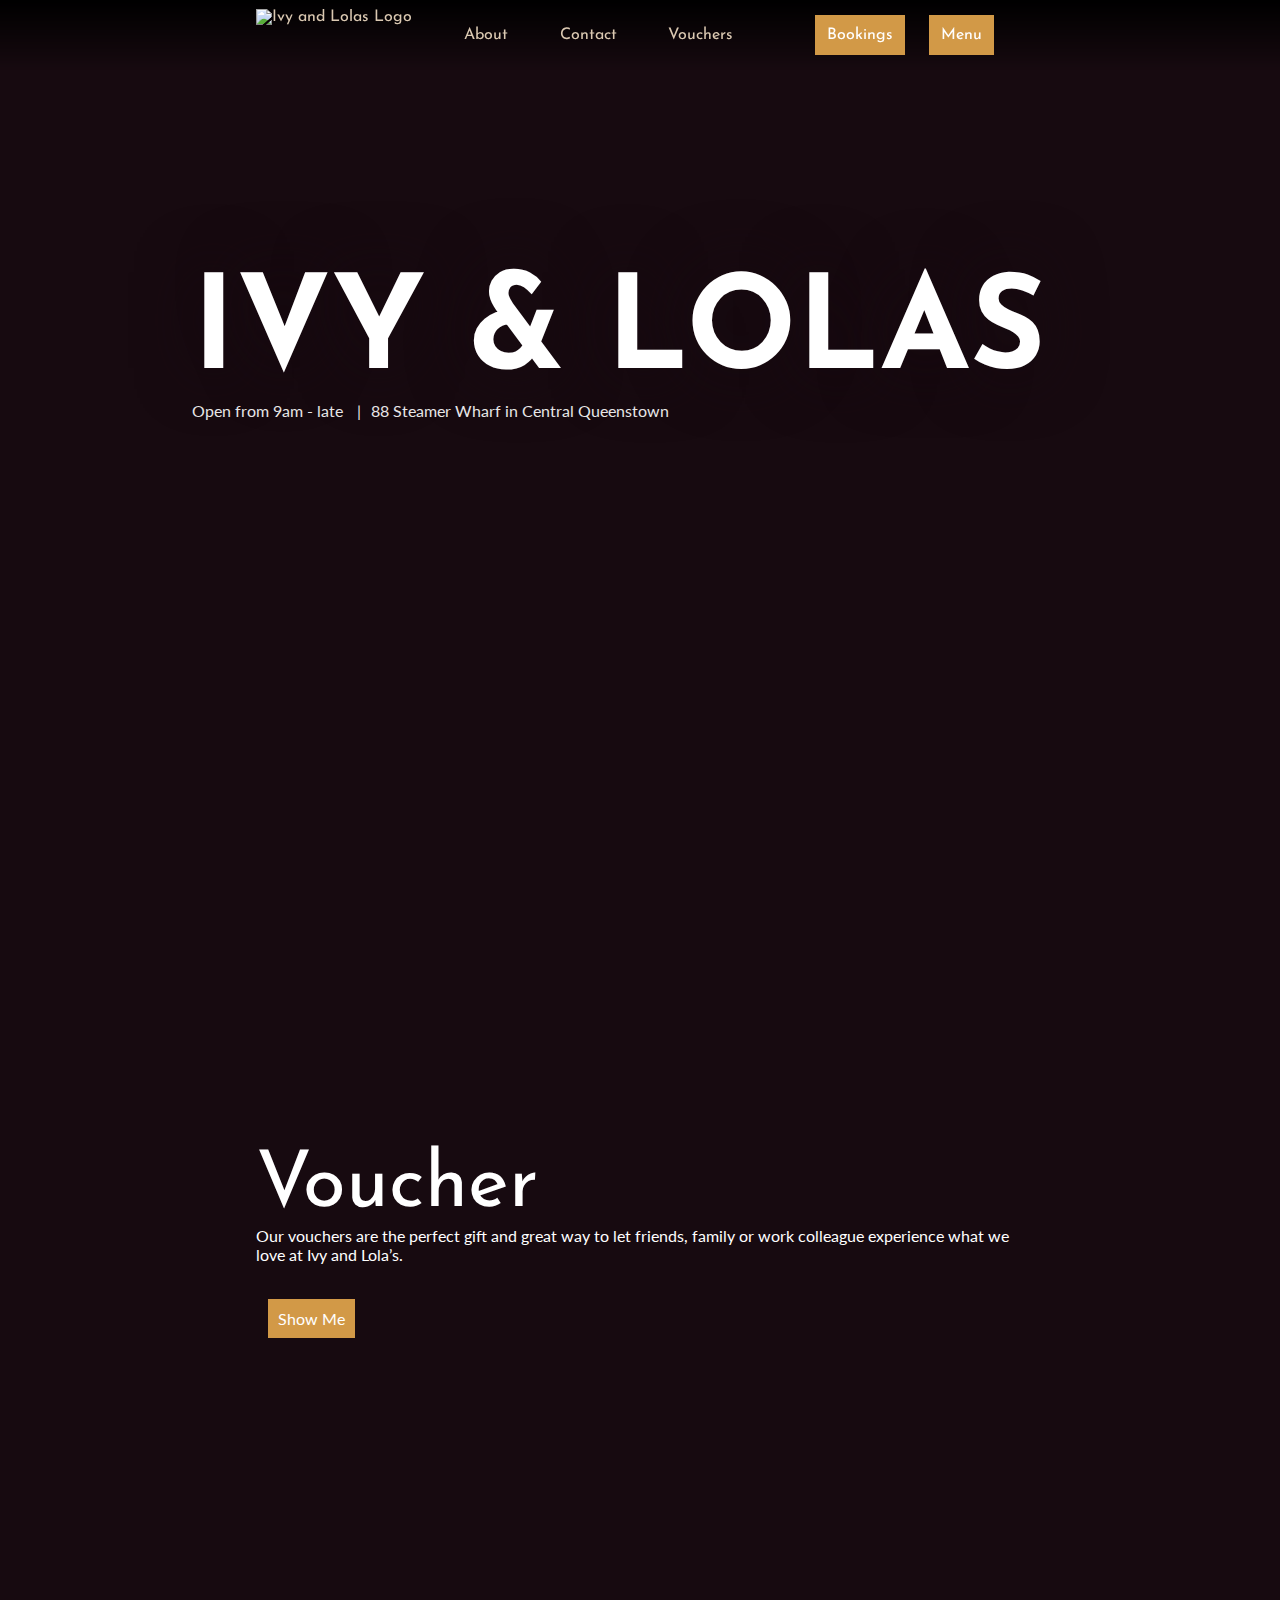
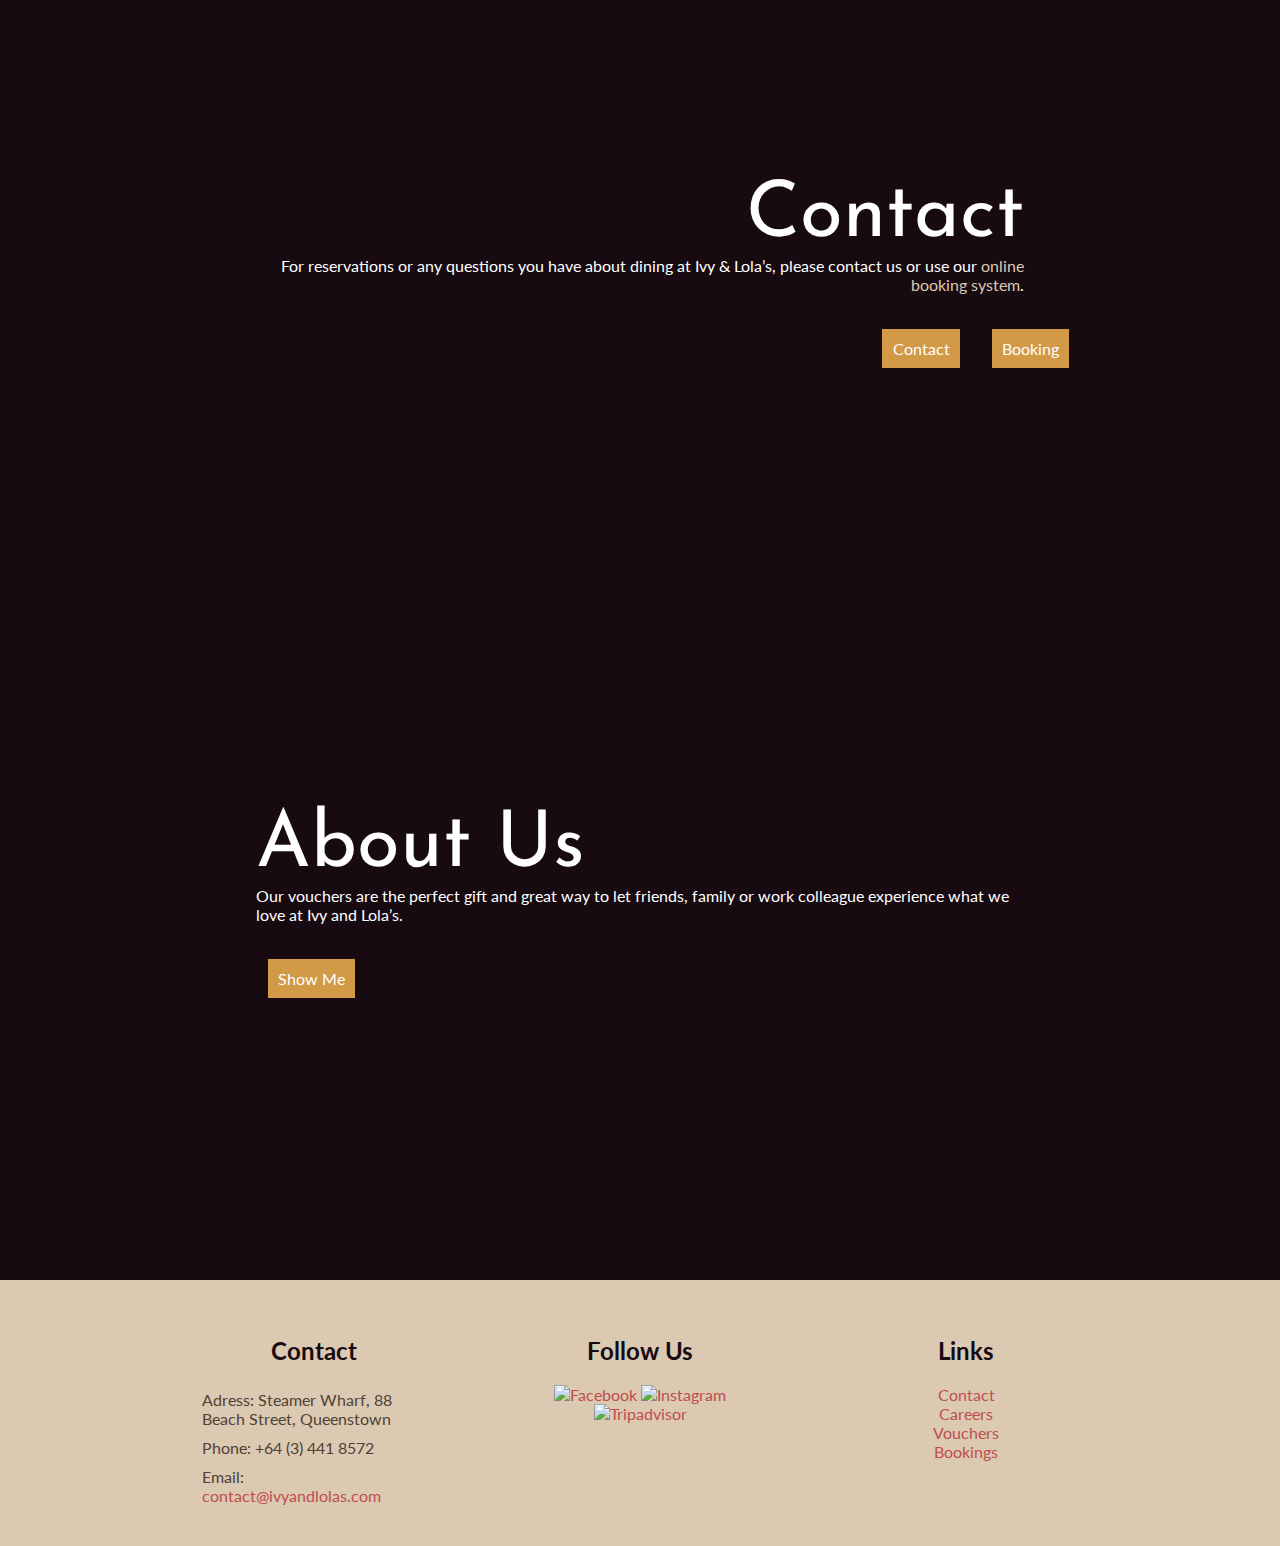
==== index.html @ 5cfbbdcf "Book now to Bookings" ====
<!DOCTYPE html>
<html lang="en-NZ">
<head>
  <meta charset="UTF-8">
  <meta name="viewport" content="width=device-width, initial-scale=1.0">
  <meta http-equiv="X-UA-Compatible" content="ie=edge">
  <link rel="stylesheet" href="style.css">
  <title>Ivy & Lola's Queenstown open from 9am - late serving brunch & dinner</title>
</head>
<body>
<div class="heroimg" id="heroimg1">
  <div id="nav">
    <nav>
      <div id="containernav">
        <div id="block1">
          <a href="index.html"> <img id="Logo" src="Images/Logo.png" alt="Ivy and Lolas Logo"> </a>
        </div>
        <div id="block2">
          <div class="midnavtxt"><a href="about.html">About</a></div>
          <div class="midnavtxt"><a href="contact.html">Contact</a></div>
          <div class="midnavtxt"><a href="Voucher.html">Vouchers</a></div>
        </div>
        <div id="block3">
          <div class="cta"><a href="Book.html">Bookings</a></div>
          <div class="cta"><a href="Menu.html">Menu</a></div>
        </div>
      </div>
    </nav>
  </div>






  <div class="herotxt">IVY & LOLAS</div>
    <div class="herosubtxt">Open from 9am - late <span id="longdivider"></span>|<span id="longdivider"></span>88 Steamer Wharf in Central Queenstown</div>
</div>
<div class="columns">
  <div id="columncont1" class="columnmain">
    <div class="subcolumn">
      <div class="cText">
        <div class="cHeader">Voucher</div>
        <div class="csubtxt">Our vouchers are the perfect gift and great way to let friends, family or work colleague experience what we love at Ivy and Lola’s.</div>
      </div>
      <div class="cta"><a href="voucher.html">Show Me</a></div>
    </div>
  </div>
  <div id="columncont2" class="columnmain">
    <div class="subcolumn">
      <div class="cText">
        <div class="cHeader">Contact</div>
        <div class="csubtxt">For reservations or any questions you have about dining at Ivy & Lola’s, please contact us or use our <a href="www.google.com">online booking system</a>.</div>
      </div>
      <div id="buttonincolumn2">
        <div class="cta"><a href="contact.html">Contact</a></div>
        <div class="cta"><a href="book.html">Booking</a></div>
      </div>
    </div>
  </div>
  <div id="columncont3" class="columnmain">
    <div class="subcolumn">
      <div class="cText">
        <div class="cHeader">About Us</div>
        <div class="csubtxt">Our vouchers are the perfect gift and great way to let friends, family or work colleague experience what we love at Ivy and Lola’s.</div>
      </div>
      <div class="cta"><a href="about.html">Show Me</a></div>
    </div>
  </div>
</div>






<footer>
  <div class="footertab" id="footertab1">
    <h2>
      Contact
    </h2>
    <div class="subfootertext">
      <div class="fcpadding">
        Adress: Steamer Wharf,
88 Beach Street, Queenstown
      </div>
      <div class="fcpadding">
        Phone: +64 (3) 441 8572
      </div>
      <div class="fcpadding">
        Email: <a href="mailto:contact@ivyandlolas.com"> contact@ivyandlolas.com</a>
      </div>
    </div>
  </div>
  <div class="footertab">
    <h2>
      Follow Us
    </h2>
    <div class="subfootertext">
<a href="https://www.facebook.com/IvyandLolas/"><img src="Images/Star-Facebook-Transparent.png" alt="Facebook" class="footerlogos"></img></a>
<a href="https://www.instagram.com/ivyandlolas/"><img src="Images/Star-Instagram-Transparent.png" alt="Instagram" class="footerlogos"></img></a>
<a href="https://www.tripAdvisor.co.uk/Restaurant_Review-g255122-d3347935-Reviews-Ivy_Lola_s_Kitchen_Bar-Queenstown_Otago_Region_South_Island.html"><img src="Images/Star-TripAdvisor-Transparent.png" alt="Tripadvisor" class="footerlogos"></img></a>
    </div>
  </div>
  <div class="footertab">
    <h2>
      Links
    </h2>
    <div class="subfootertext">
      <a href="Contact.html">Contact</a><br>
      <a href="Careers.html">Careers</a><br>
      <a href="Voucher.html">Vouchers</a><br>
      <a href="Book.html">Bookings</a><br>
    </div>
  </div>
</footer>
</body>
</html>
---- style.css ----
@import url('https://fonts.googleapis.com/css2?family=Josefin+Sans:wght@400;700&family=Lato:wght@300&display=swap');
/*
font-family: 'Josefin Sans', sans-serif;
font-family: 'Lato', sans-serif;

BELOW IS THE INITIAL SETUP & COLOURS
*/
:root {
--Main: #D29947;
--MainL: #4F4137;
--MainLL: #dbc9b2;
--MainD: #C04D4D;
--White: #ffffff;
--Black: #170a10;
}
html {
  scroll-behavior: smooth;
}
body {
  font-family: 'Lato', sans-serif;
  margin: 0;
  padding: 0;
  display: inline-block;
  font-size: 16px;
  background-color: var(--Black);
  color: var(--White);
  overflow-x: hidden;
}
/*
--------------------------------------------------------------------
ABOVE IS THE INITIAL SETUP & COLOURS

BELOW IS THE NAVIGATION BAR CSS
--------------------------------------------------------------------
*/
nav {
  display: flex;
  font-family: 'Josefin Sans', sans-serif;
  width: 100vw;
  justify-content: center;
}
#nav {
  position: fixed;
  background: linear-gradient(180deg, rgba(0,0,0,1) 0%, rgba(255,255,255,0) 100%);
  z-index: 2;
}
a {
  text-decoration: none;
  color: var(--MainLL);
}
a:hover{
  color: var(--Main);
}
#sidemenu a {
  color: var(--MainD);
}
#sidemenu a:hover {
  color: var(--Main);
  text-decoration: underline;
}
#containernav {
  width: 60vw;
  display: flex;
  justify-content: space-between;
  flex-flow: nowrap;
  margin: 1vh;
}
#block1 {
  /* width: 8%; */
  /* justify-content: space-around; */
  /* align-items: center; */
}
#Logo {
  width: 80px;
  justify-content: space-around;
}
#block2 {
  /* width: 50%; */
  display: flex;
  /* justify-content: space-around; */
  align-items: center;
}
#longdivider {
  padding: 0 5px;
}
.midnavtxt {
  padding: 0 1vw;
  text-decoration: none;
}
.midnavtxt a {
  padding: 1vw;
}
#block3 {
  display: flex;
  /* justify-content: space-around; */
  align-items: center;
  padding: 18px;
}
.cta a{
  /* text-decoration: none; */
  background-color: var(--Main);
  color: var(--White);
  margin: 0 12px;
  padding: 12px;
  /* text-align: center; */
  /* align-self: center; */
}
.cta a:hover {
  color: var(--Black);
  background-color: var(--MainLL);
}
/*
--------------------------------------------------------------------
ABOVE IS THE NAVIGATION BAR CSS

BELOW IS HERO TEXT / HERO IMAGES
--------------------------------------------------------------------
*/
.heroimg {
  width: 100vw;
  height: 100vh;
}
.menuimg {
  position: relative;
}
#heroimg1 {
  background: linear-gradient(180deg, var(--Black) 5%, rgba(255,255,255,0) 100%), url("Images/HeroImg1.jpg");
  background-position: center;
  background-size: cover;
  /* opacity: 80%; */
}
#heroimg2 {
  background: linear-gradient(180deg, var(--Black) 5%, rgba(255,255,255,0) 100%), url("Images/HeroImg2.jpg");
  background-position: center;
  background-size: cover;
}
#heroimgAboutUs {
  background: linear-gradient(180deg, var(--Black) 5%, rgba(255,255,255,0) 100%), url("Images/HeroImg2.jpg");
  background-position: center;
  background-size: cover;
}
#heroimgBrunch {
  background: linear-gradient(180deg, rgba(0,0,0,0.8) 20%, rgba(255,255,255,0) 100%), url("Images/HeroImgBR.jpg") 50%;
  width: 100vw;
  background-attachment: fixed;
  background-position: center;
  background-size: cover;
}
#heroimgDinner {
  background: linear-gradient(180deg, rgba(0,0,0,0.8) 20%, rgba(255,255,255,0) 100%), url("Images/HeroImgDI.jpg") 50%;
  width: 100vw;
  background-attachment: fixed;
  background-position: center;
  background-size: cover;
}
#heroimgDesert {
  background: linear-gradient(180deg, rgba(0,0,0,0.8) 20%, rgba(255,255,255,0) 100%), url("Images/HeroImgDE.jpg") 50%;
  width: 100vw;
  background-attachment: fixed;
  background-position: center;
  background-size: cover;
}
#heroimgKids {
  background: linear-gradient(180deg, rgba(0,0,0,0.8) 20%, rgba(255,255,255,0) 100%), url("Images/HeroImgKI.jpg") 50%;
  width: 100vw;
  background-attachment: fixed;
  background-position: center;
  background-size: cover;
}
#heroimgWine {
  background: linear-gradient(180deg, rgba(0,0,0,0.8) 20%, rgba(255,255,255,0) 100%), url("Images/HeroImgWI.jpg") 50%;
  width: 100vw;
  background-attachment: fixed;
  background-position: center;
  background-size: cover;
}
#heroimgBeer {
  background: linear-gradient(180deg, rgba(0,0,0,0.8) 20%, rgba(255,255,255,0) 100%), url("Images/HeroImgBE.jpg") 50%;
  width: 100vw;
  background-attachment: fixed;
  background-position: center;
  background-size: cover;
}
#heroimgCocktails {
  background: linear-gradient(180deg, rgba(0,0,0,0.8) 20%, rgba(255,255,255,0) 100%), url("Images/HeroImgCT.jpeg") 50%;
  width: 100vw;
  background-attachment: fixed;
  background-position: center;
  background-size: cover;
}
#heroimgSoftDrinks {
  background: linear-gradient(180deg, rgba(0,0,0,0.8) 20%, rgba(255,255,255,0) 100%), url("Images/HeroImgSD.jpg") 50%;
  width: 100vw;
  background-attachment: fixed;
  background-position: center;
  background-size: cover;
}
#heroimg4 {
  background: linear-gradient(180deg, var(--Black) 5%, rgba(255,255,255,0) 100%), url("Images/HeroImg4.jpg");
  background-position: center;
  background-size: cover;
}
#heroimg5 {
  background: linear-gradient(180deg, var(--Black) 5%, rgba(255,255,255,0) 100%), url("Images/HeroImg5.jpg");
  background-position: center;
  background-size: cover;
}
#heroimg6 {
  background: linear-gradient(180deg, var(--Black) 5%, rgba(255,255,255,0) 100%), url("Images/HeroImg6.jpg");
  background-position: center;
  background-size: cover;
}
.herotxt {
  font-family: 'Josefin Sans', sans-serif;
  color: var(--White);
  text-shadow: 0 0 5vw var(--Black);
  font-weight: bold;
  padding: 30vh 0 0 15vw;
  font-size: 130px;
}
.menutxt {
  padding: 20vh 0 10vh 5vw;
  font-size: 92px;
  background-color: rgba(0,0,0,.6);
  /* color: var(--Black); */
  width: 100vw;
  text-align: center;
}

.herosubtxt {
  padding-left: 15vw;
  font-size: 16px;
  opacity: 90%;
  font-family: 'Lato', sans-serif;
}
/*
--------------------------------------------------------------------
ABOVE IS HERO TEXT / HEAD OF PAGE

BELOW IS MID SECTION / IMAGE TILES
--------------------------------------------------------------------
*/
#columncont1 {
  width: 100%;
  height: 60vh;
  display: flex;
  align-items: center;
  justify-content: center;
  background: linear-gradient(90deg, var(--Black) 25%, rgba(255,255,255,0) 100%), url("Images/tile1.jpg");
  background-position: center;
  background-size: cover;
}
#columncont2 {
  width: 100%;
  height: 60vh;
  display: flex;
  align-items: center;
  justify-content: center;
  background: linear-gradient(-90deg, var(--Black) 25%, rgba(255,255,255,0) 100%), url("Images/tile2.jpg");
  background-position: center;
  background-size: cover;
}
#buttonincolumn2 {
  display: flex;
  flex-direction: row;
  width: 12vw;
  justify-content: space-between;
  align-self: flex-end;
}
#columncont2 .subcolumn {
  justify-content: flex-end;
}
#columncont2 .cHeader {
  text-align: right;
}
#columncont3 {
  width: 100%;
  height: 60vh;
  display: flex;
  align-items: center;
  justify-content: center;
  background: linear-gradient(90deg, var(--Black) 25%, rgba(255,255,255,0) 100%), url("Images/tile3.jpg");
  background-position: center;
  background-size: cover;
}
.columns .cta a {
  align-items: flex-end;
  justify-content: flex-end;
  padding: 0.8vw;
  margin-right: 20px;
}
.columns .cta {
  margin: 5vh 0;
}
.subcolumn {
  width: 60vw;
  display: flex;
  flex-direction: column;
  justify-content: space-between;
}
.columnmain {
  margin: 10vh 0;
}
.ctext {
  display: flex;
  justify-content: center;
}
#columncont2 .csubtxt {
  justify-content: flex-end;
  text-align: right;
}
.cHeader {
  font-size: 78px;
  font-family: 'Josefin Sans', sans-serif;
}
.csubtxt {
  font-size: 16px;
}
/*
--------------------------------------------------------------------
ABOVE IS MID SECTION / IMAGE TILES

BELOW IS FOOTER SECTION
--------------------------------------------------------------------
*/
footer {
  width: 100vw;
  display: flex;
  justify-content: center;
  padding: 4vh 0;
  color: var(--MainL);
  background: var(--MainLL);
  position: absolute;
  flex-flow: wrap;
  z-index: 5;
}
footer a{
  color: var(--MainD);
}
footer h2 {
  color: var(--Black);
}
#imagecontfooter {
  text-align: center;
}
#imagecontfooter .subfootertext {
  display: flex;
  justify-content: center;
}
#imagecontfooter img{
  padding: .4vw;
}
.subfootertext #contactfooter {
  text-align: right;
}
.footertab {
  width: 224px;
  padding: 0 4vw;
  text-align: center;
}
.footerlogos{
  width: 50px;
  height: 50px;
}
.footerlogos:hover {
  filter: invert(20%);
}
.fcpadding {
  padding: 5px 0;
}
#footertab1 .subfootertext {
  display: flex;
  flex-direction: column;
  text-align: left;
}
#fcleft {

}
#fcright {

}
/*
--------------------------------------------------------------------
ABOVE IS FOOTER SECTION

BELOW IS MENU SIDE-BAR
--------------------------------------------------------------------
*/
.menutitlecenter {
  width: 70%;
  text-align: center;
}
.menutitlecenter h2 {
  font-size: 36px;
}
#sidemenu {
  position: absolute;
  top: 0%;
  height: 100vh;
  width: 8vw;
  background: #fff;
  color: #000;
  padding: 0 3vw;
  display: flex;
  flex-direction: column;
  justify-content: center;
}
.subitemmenu {
  padding: 1.3vh 0;
}
.sidemenuitem h2{
  padding-top: 5vh;
  font-size: 240%;
}
#txtboxcont {
  width: 90vw;
  transform: translateX(12vw);
  display: flex;
  justify-content: center;
}
#txtboxcont h5, #txtboxcont h2, #txtboxcont {
  color: var(--Black);
}

h5 {
  font-weight: 300;
}
.textbox {
  width: 60vw;
  padding: 5vw;
  background-color: var(--White);
  margin: 20vh 10%;
}
.MenuItem {
  display: flex;
  padding: 1% 0;
  border-bottom: 1px dashed var(--Black);
}
.hidebottom {
  padding-top: 5vh;
  border-bottom: 1px rgba(0,0,0,0);
}
.MenuItemleftRow {
  width: 70%;
  padding-right: 5%;
}
.menuitemprice {
  display: flex;
  align-items: center;
  padding-right: 5%;
  justify-content: space-between;
  width: 100px;
}
.menuitemprice div{
  width: 120px;
  text-align: center;
}
.menuitemdietary {
  width: 10%;
  font-size: 12px;
  display: flex;
  align-items: center;
  justify-content:flex-start;
}
.menuitemdietary img {
  height: 20px;
  width: 20px;
}
.menuitehead {
  font-size: 120%;
  font-weight: 600;
  padding: 5px 0;
}
.centercont {
    height: 30px;
    display: flex;
    justify-content: center;
    padding-bottom: 5px;
    width: 100%;
  }
.toppadding {
  padding: 5% 0;
}
.centercont h1 {
  font-family: 'Josefin Sans', sans-serif;
  font-size: 300%;
  margin: 2% 0;
}
.dietexplainitem {
  display: flex;
  justify-content: center;
  height: 20px;
  width: 20%;
}
.dietexplainitem img {
  padding-right: 3%;
  width: 20px;
  height: 20px;
}
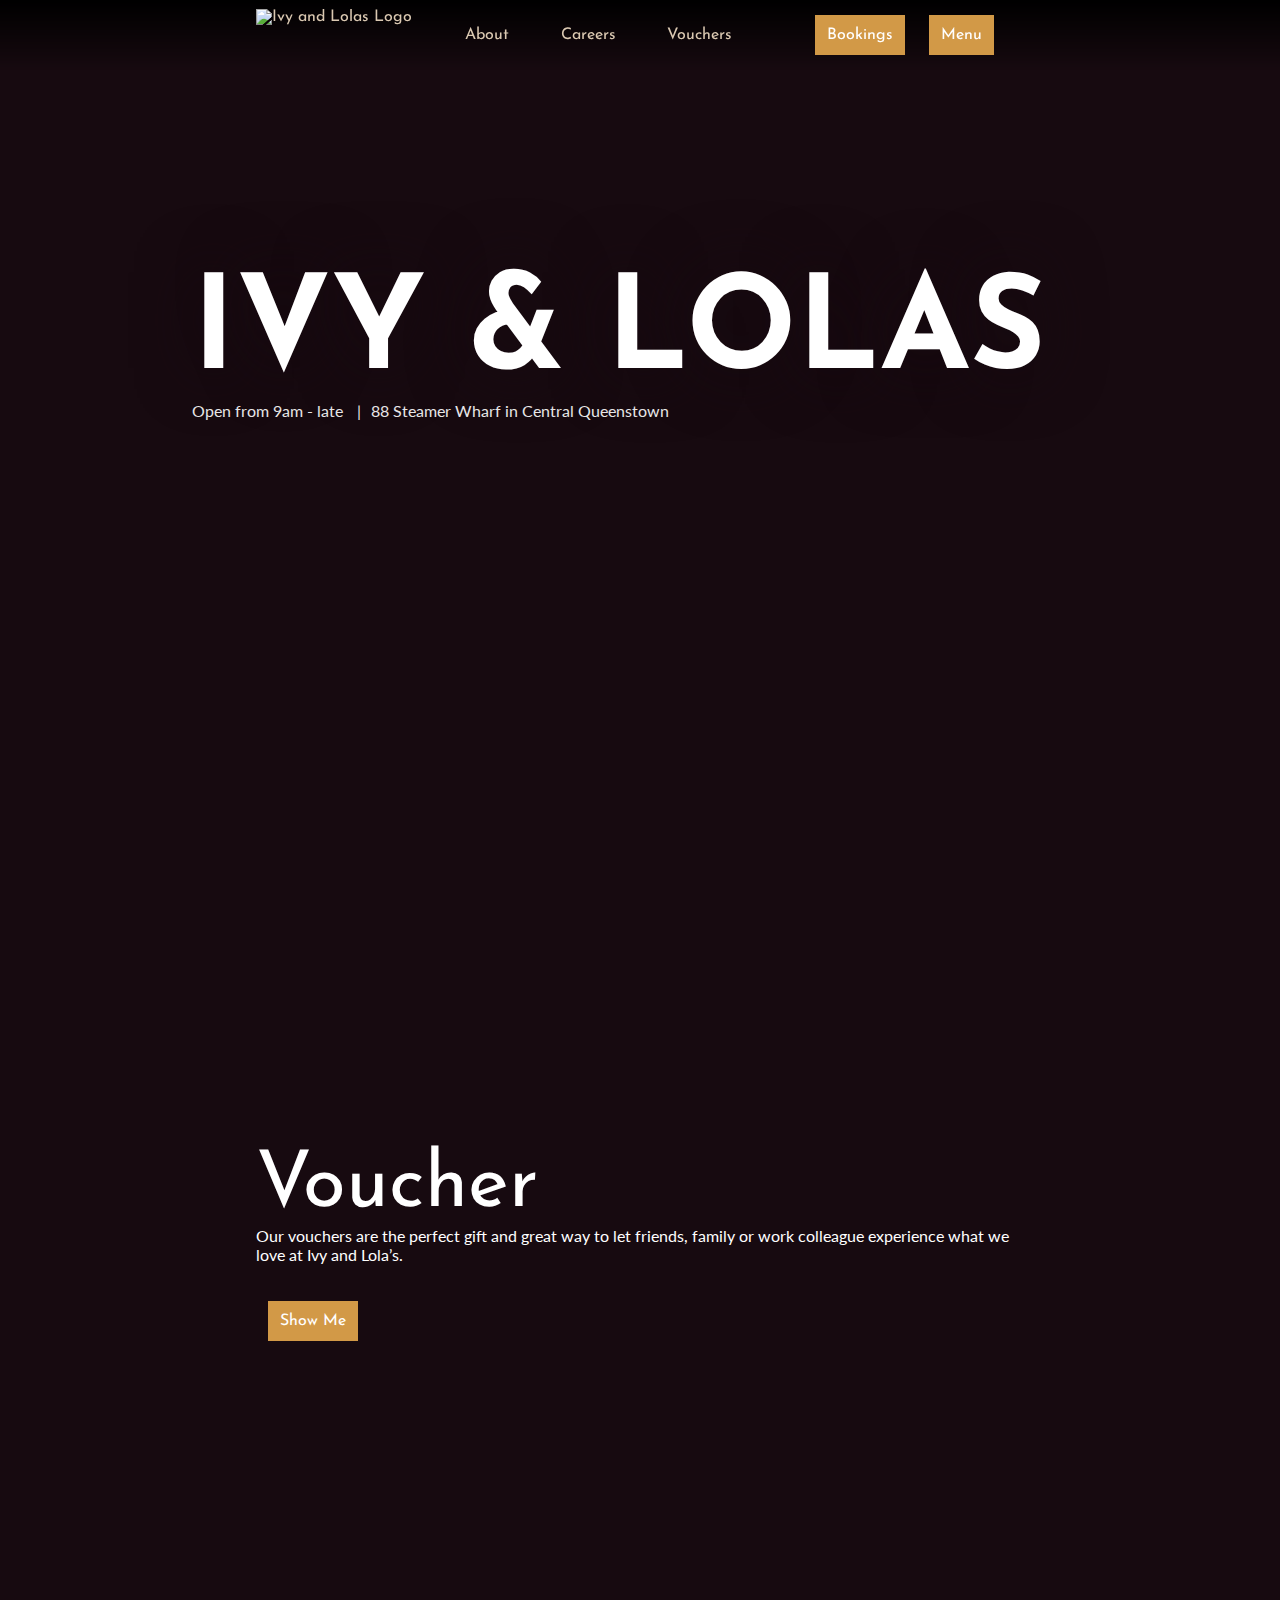
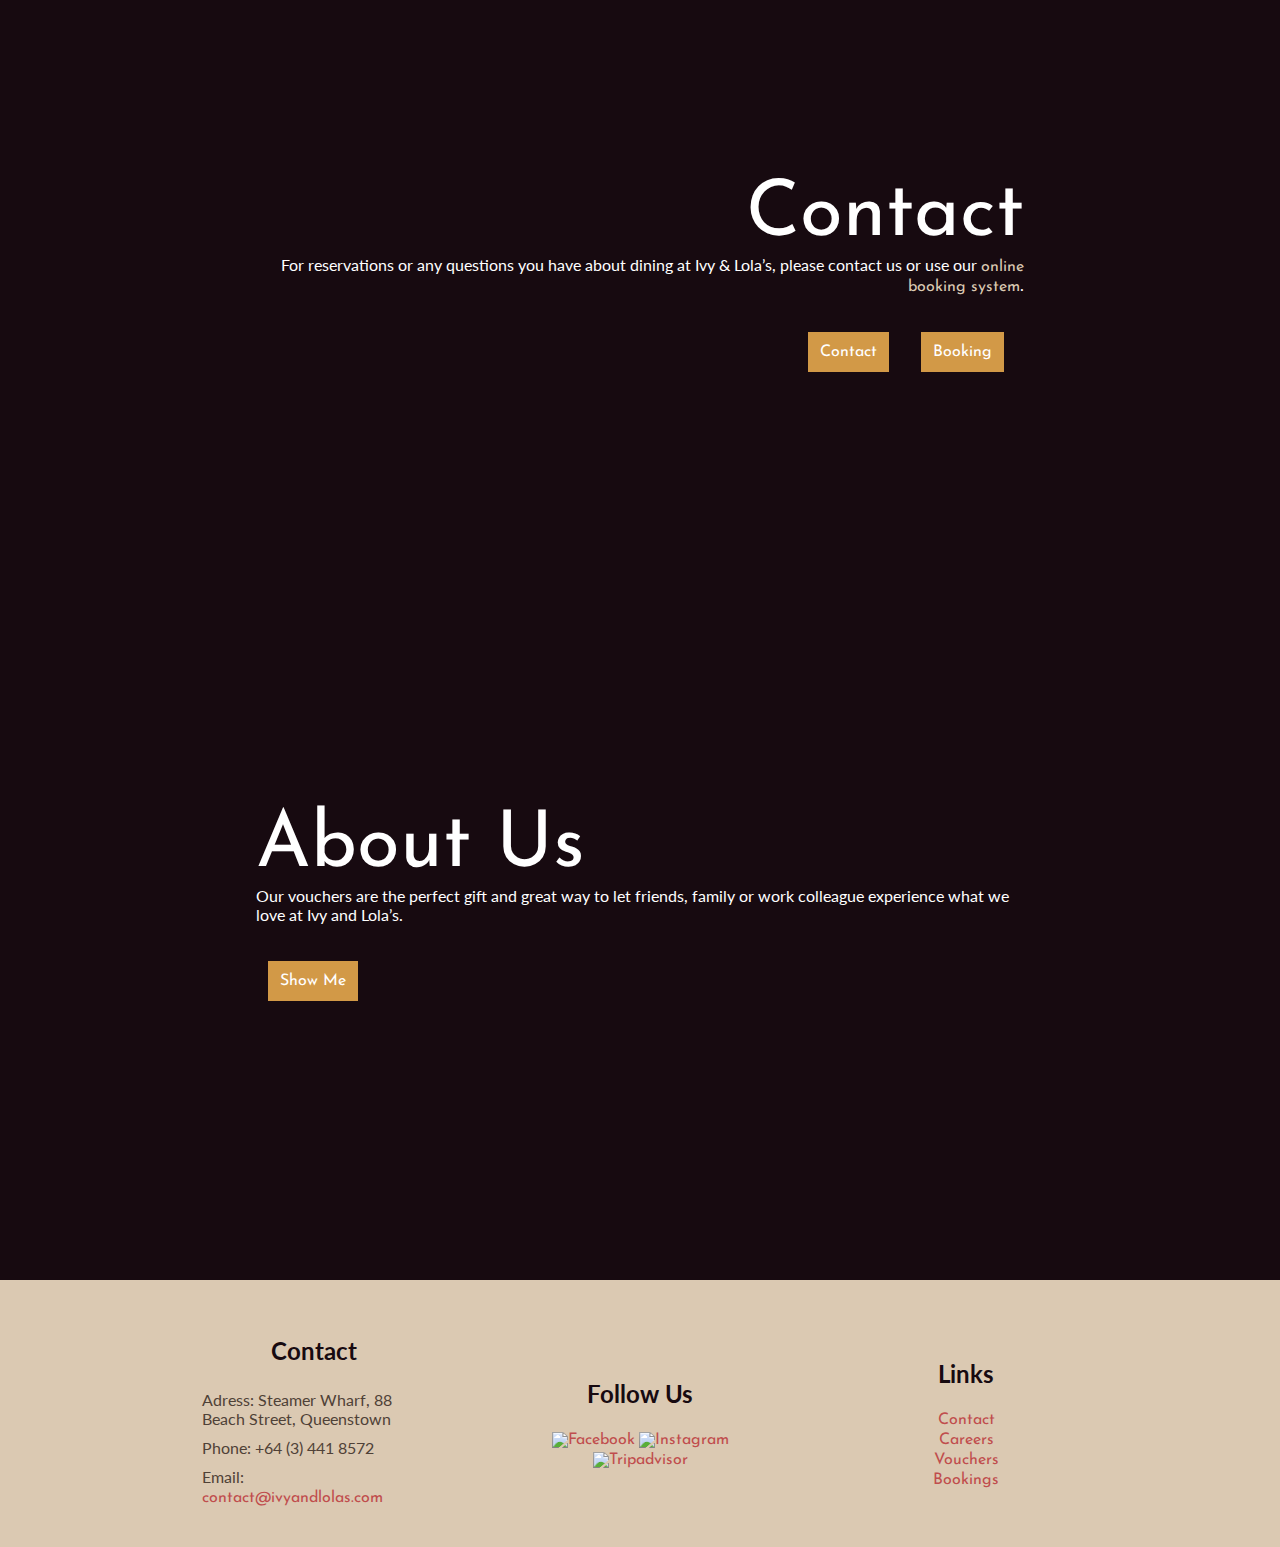
==== commit e35cbf28: "Careers not contact" ====
--- a/index.html
+++ b/index.html
@@ -8,6 +8,7 @@
   <title>Ivy & Lola's Queenstown open from 9am - late serving brunch & dinner</title>
 </head>
 <body>
+<div id="overlay1"></div>
 <div class="heroimg" id="heroimg1">
   <div id="nav">
     <nav>
@@ -17,7 +18,7 @@
         </div>
         <div id="block2">
           <div class="midnavtxt"><a href="about.html">About</a></div>
-          <div class="midnavtxt"><a href="contact.html">Contact</a></div>
+          <div class="midnavtxt"><a href="careers.html">Careers</a></div>
           <div class="midnavtxt"><a href="Voucher.html">Vouchers</a></div>
         </div>
         <div id="block3">
@@ -34,7 +35,7 @@
 
 
   <div class="herotxt">IVY & LOLAS</div>
-    <div class="herosubtxt">Open from 9am - late <span id="longdivider"></span>|<span id="longdivider"></span>88 Steamer Wharf in Central Queenstown</div>
+    <div class="herosubtxt">Open from 9am - late <span class="longdivider"></span>|<span class="longdivider"></span>88 Steamer Wharf in Central Queenstown</div>
 </div>
 <div class="columns">
   <div id="columncont1" class="columnmain">
@@ -97,9 +98,9 @@
       Follow Us
     </h2>
     <div class="subfootertext">
-<a href="https://www.facebook.com/IvyandLolas/"><img src="Images/Star-Facebook-Transparent.png" alt="Facebook" class="footerlogos"></img></a>
-<a href="https://www.instagram.com/ivyandlolas/"><img src="Images/Star-Instagram-Transparent.png" alt="Instagram" class="footerlogos"></img></a>
-<a href="https://www.tripAdvisor.co.uk/Restaurant_Review-g255122-d3347935-Reviews-Ivy_Lola_s_Kitchen_Bar-Queenstown_Otago_Region_South_Island.html"><img src="Images/Star-TripAdvisor-Transparent.png" alt="Tripadvisor" class="footerlogos"></img></a>
+<a href="https://www.facebook.com/IvyandLolas/"><img src="Images/Star-Facebook-Transparent.png" alt="Facebook" class="footerlogos"></a>
+<a href="https://www.instagram.com/ivyandlolas/"><img src="Images/Star-Instagram-Transparent.png" alt="Instagram" class="footerlogos"></a>
+<a href="https://www.tripAdvisor.co.uk/Restaurant_Review-g255122-d3347935-Reviews-Ivy_Lola_s_Kitchen_Bar-Queenstown_Otago_Region_South_Island.html"><img src="Images/Star-TripAdvisor-Transparent.png" alt="Tripadvisor" class="footerlogos"></a>
     </div>
   </div>
   <div class="footertab">
--- a/style.css
+++ b/style.css
@@ -46,6 +46,7 @@
 }
 a {
   text-decoration: none;
+  font-family: 'Josefin Sans', sans-serif;
   color: var(--MainLL);
 }
 a:hover{
@@ -80,7 +81,7 @@
   /* justify-content: space-around; */
   align-items: center;
 }
-#longdivider {
+.longdivider {
   padding: 0 5px;
 }
 .midnavtxt {
@@ -127,6 +128,7 @@
   background: linear-gradient(180deg, var(--Black) 5%, rgba(255,255,255,0) 100%), url("Images/HeroImg1.jpg");
   background-position: center;
   background-size: cover;
+  background-attachment: fixed;
   /* opacity: 80%; */
 }
 #heroimg2 {
@@ -263,7 +265,6 @@
 #buttonincolumn2 {
   display: flex;
   flex-direction: row;
-  width: 12vw;
   justify-content: space-between;
   align-self: flex-end;
 }
@@ -286,7 +287,6 @@
 .columns .cta a {
   align-items: flex-end;
   justify-content: flex-end;
-  padding: 0.8vw;
   margin-right: 20px;
 }
 .columns .cta {
@@ -324,15 +324,16 @@
 --------------------------------------------------------------------
 */
 footer {
-  width: 100vw;
-  display: flex;
-  justify-content: center;
-  padding: 4vh 0;
-  color: var(--MainL);
-  background: var(--MainLL);
-  position: absolute;
-  flex-flow: wrap;
-  z-index: 5;
+    width: 100vw;
+    display: flex;
+    justify-content: center;
+    align-items: center;
+    padding: 4vh 0;
+    color: var(--MainL);
+    background: var(--MainLL);
+    position: absolute;
+    flex-flow: wrap;
+    z-index: 5;
 }
 footer a{
   color: var(--MainD);
@@ -412,16 +413,23 @@
   padding-top: 5vh;
   font-size: 240%;
 }
-#txtboxcont {
+.txtboxcont {
   width: 90vw;
   transform: translateX(12vw);
   display: flex;
   justify-content: center;
 }
-#txtboxcont h5, #txtboxcont h2, #txtboxcont {
+.nondisplacedtxtboxcont {
+  width: 100vw;
+  display: flex;
+  justify-content: center;
+}
+.txtboxcont h5, .txtboxcont h2, .txtboxcont {
   color: var(--Black);
 }
-
+h1 {
+  font-family: 'Josefin Sans', sans-serif;
+}
 h5 {
   font-weight: 300;
 }
@@ -484,6 +492,7 @@
 .centercont h1 {
   font-family: 'Josefin Sans', sans-serif;
   font-size: 300%;
+  text-align: center;
   margin: 2% 0;
 }
 .dietexplainitem {
@@ -497,3 +506,121 @@
   width: 20px;
   height: 20px;
 }
+.spacevli li{
+  padding: 10px 0;
+}
+.bold {
+  font-weight: bold;
+}
+/*
+--------------------------------------------------------------------
+ABOVE IS MENU SIDE-BAR
+
+BELOW IS ABOUT/CONTACT/VOUCHERS/BOOKING PAGES
+--------------------------------------------------------------------
+*/
+.flexoverflow4x4 {
+    width: 45%;
+    height: 500px;
+    margin: 2.5%;
+}
+.nondisplacedtxtboxcont .textbox {
+  width: 60vw;
+  padding: 5vw;
+  background-color: var(--White);
+  color: var(--Black);
+  margin: 20vh 10%;
+  display: flex;
+  flex-wrap: wrap;
+  justify-content: flex-start;
+  align-items: center;
+}
+#aboutimg1 {
+ background-image: url(Images/Tileimg1.jpg);
+ background-position: center;
+ background-size: cover;
+}
+#aboutimg2 {
+  background-image: url(Images/Tileimg2.jpg);
+  background-position: center;
+  background-size: cover;
+}
+/*
+--------------------------------------------------------------------
+ABOVE IS ABOUT/CONTACT/VOUCHERS/BOOKING PAGES
+
+BELOW IS MEDIA QUERIES
+--------------------------------------------------------------------
+*/
+@media screen and (max-width: 885px) {
+  footer {
+    flex-direction: column;
+  }
+  .footertab {
+    width: auto;
+    padding: 2vh 4vw;
+  }
+  .flexoverflow4x4 {
+    width: 100%;
+    height: 400px;
+  }
+  .nondisplacedtxtboxcont .textbox {
+    width: 100vw;
+    margin: 20vh 0;
+  }
+  #aboutimg2 {
+    order: 1;
+    margin-top: 100px;
+  }
+  #orderendmq {
+    order: 2;
+    height: 240px;
+  }
+  #footertab1 .subfootertext {
+    text-align: center;
+  }
+  #block1 {
+    display: none;
+  }
+  #containernav {
+    width: 90vw;
+  }
+}
+@media screen and (max-width: 872px) {
+  .herosubtxt {
+    padding-left: 2vw;
+  }
+  .herotxt {
+    padding: 30vh 0 0 2vw;
+  }
+}
+@media screen and (max-width: 1180px) {
+  .nondisplacedtxtboxcont .textbox {
+    width: 100vw;
+    margin: 20vh 0;
+  }
+  #sidemenu {
+    display: none;
+  }
+  .textbox {
+    width: 100vw;
+    margin: 20vh 5vw;
+  }
+  .txtboxcont {
+    width: 100vw;
+    transform: none;
+  }
+}
+
+
+
+
+#overlay1 {
+  display: none;
+  position: absolute;
+  width: 100vw;
+  height: 100vh;
+  background-size: cover;
+  background-position: center;
+  background-image: url(Images/Overlay1.png);
+}
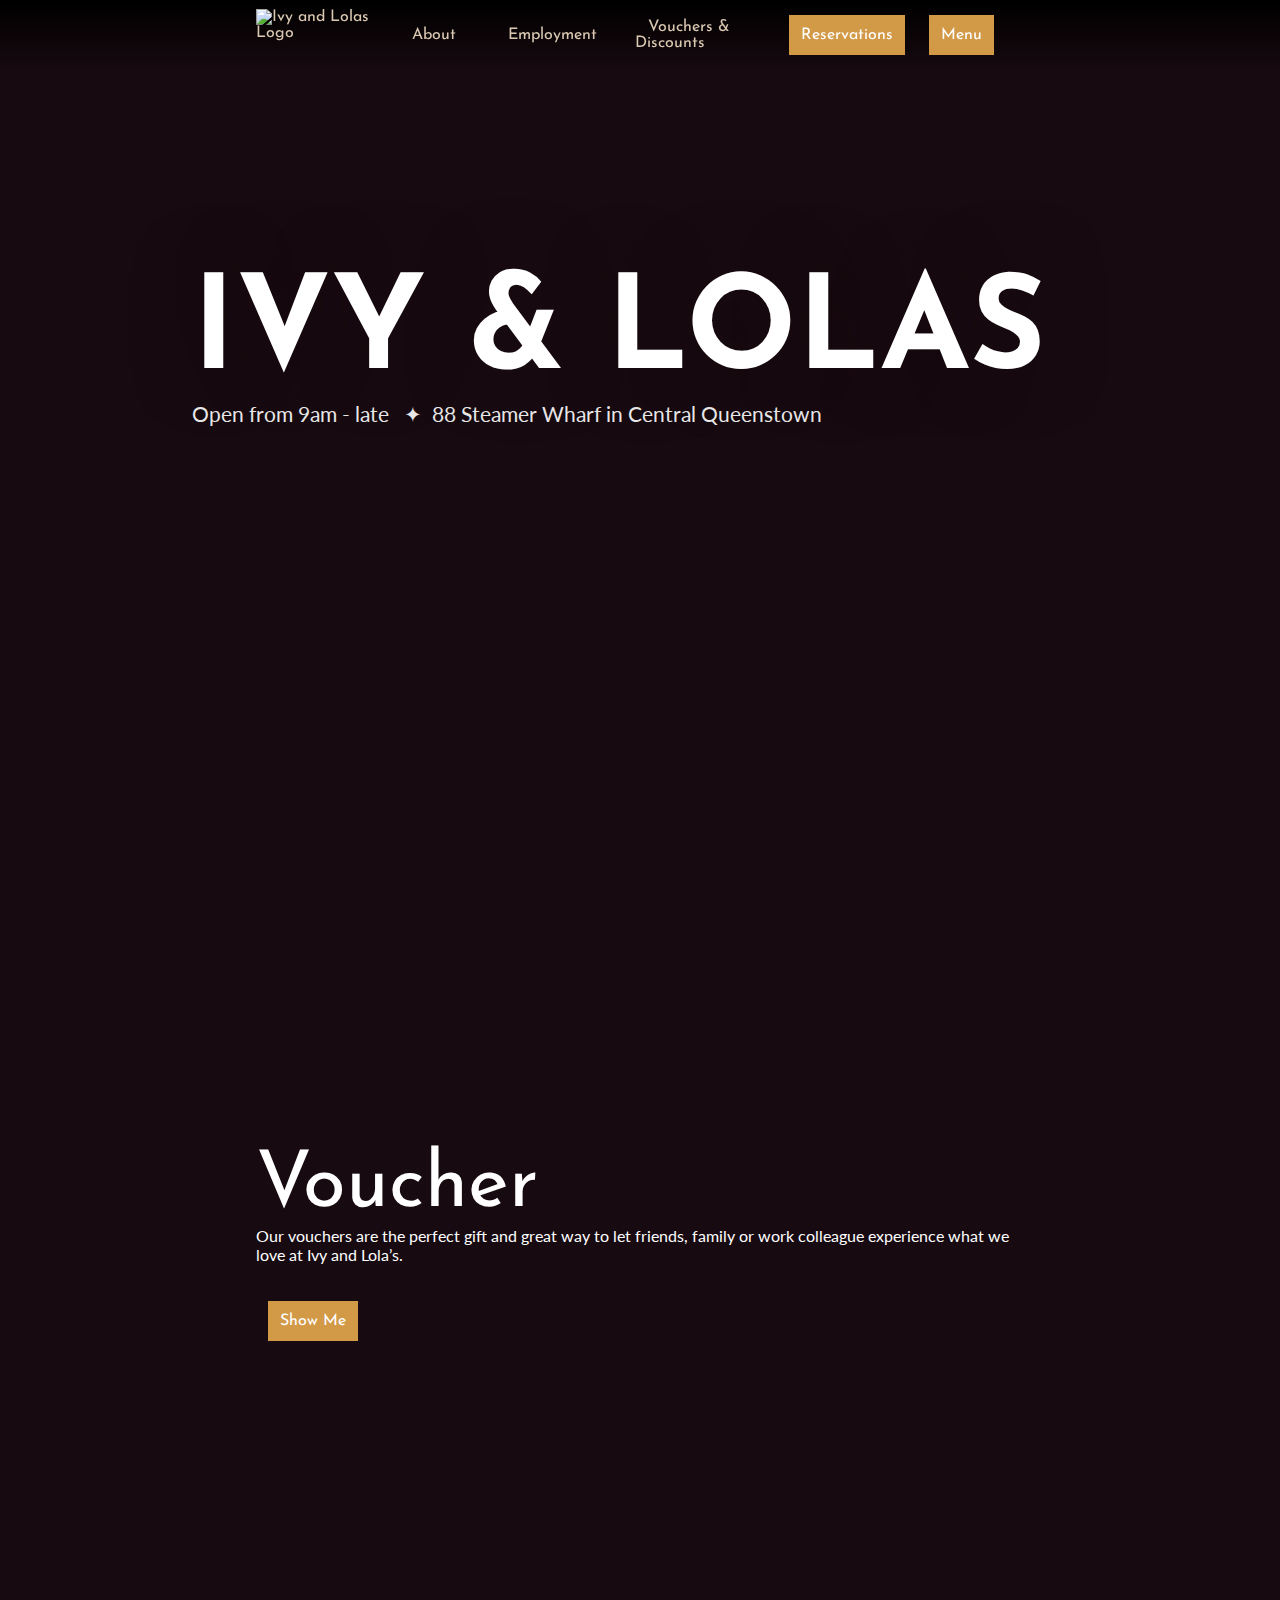
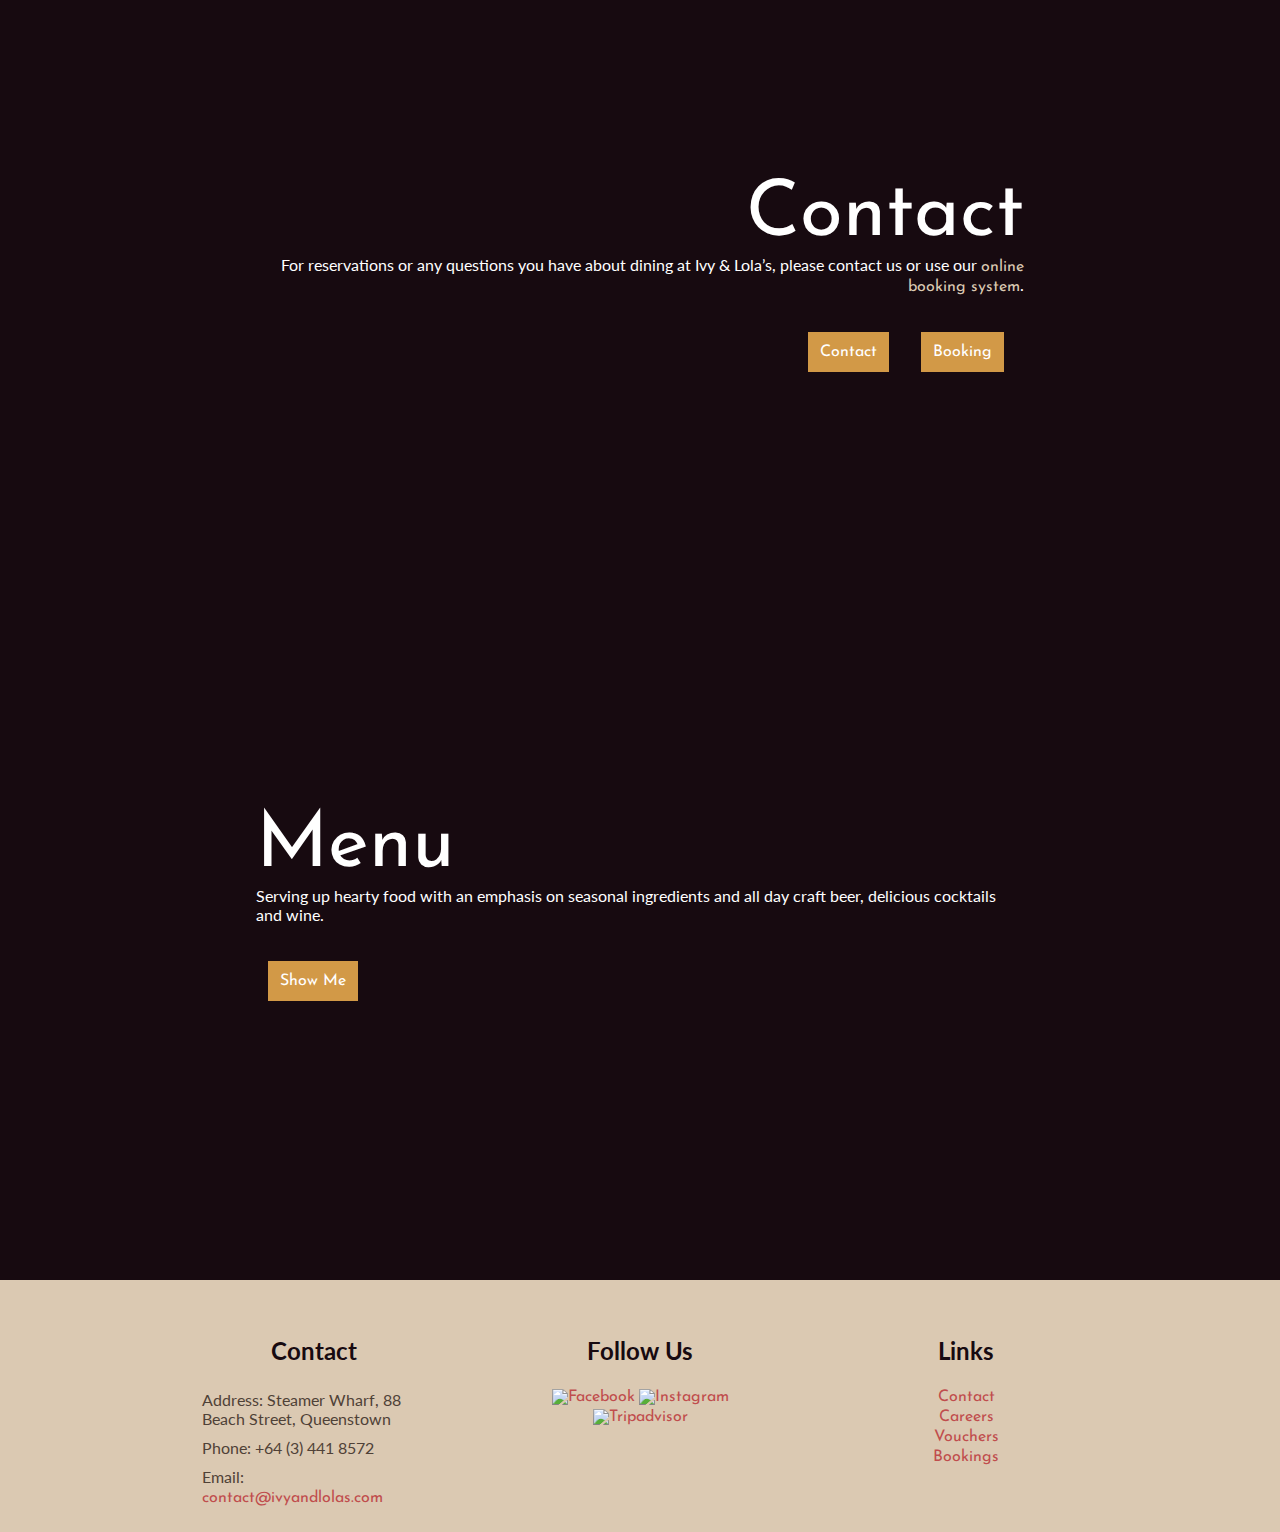
==== commit 1f6c3844: "foooter" ====
--- a/index.html
+++ b/index.html
@@ -18,11 +18,11 @@
         </div>
         <div id="block2">
           <div class="midnavtxt"><a href="about.html">About</a></div>
-          <div class="midnavtxt"><a href="careers.html">Careers</a></div>
-          <div class="midnavtxt"><a href="Voucher.html">Vouchers</a></div>
+          <div class="midnavtxt"><a href="careers.html">Employment</a></div>
+          <div class="midnavtxt"><a href="Voucher.html">Vouchers & Discounts</a></div>
         </div>
         <div id="block3">
-          <div class="cta"><a href="Book.html">Bookings</a></div>
+          <div class="cta"><a href="Book.html">Reservations</a></div>
           <div class="cta"><a href="Menu.html">Menu</a></div>
         </div>
       </div>
@@ -35,7 +35,7 @@
 
 
   <div class="herotxt">IVY & LOLAS</div>
-    <div class="herosubtxt">Open from 9am - late <span class="longdivider"></span>|<span class="longdivider"></span>88 Steamer Wharf in Central Queenstown</div>
+    <div class="herosubtxt">Open from 9am - late <span class="longdivider"></span>✦<span class="longdivider"></span>88 Steamer Wharf in Central Queenstown</div>
 </div>
 <div class="columns">
   <div id="columncont1" class="columnmain">
@@ -54,7 +54,7 @@
         <div class="csubtxt">For reservations or any questions you have about dining at Ivy & Lola’s, please contact us or use our <a href="www.google.com">online booking system</a>.</div>
       </div>
       <div id="buttonincolumn2">
-        <div class="cta"><a href="contact.html">Contact</a></div>
+        <div class="cta"><a href="about.html">Contact</a></div>
         <div class="cta"><a href="book.html">Booking</a></div>
       </div>
     </div>
@@ -62,10 +62,10 @@
   <div id="columncont3" class="columnmain">
     <div class="subcolumn">
       <div class="cText">
-        <div class="cHeader">About Us</div>
-        <div class="csubtxt">Our vouchers are the perfect gift and great way to let friends, family or work colleague experience what we love at Ivy and Lola’s.</div>
+        <div class="cHeader">Menu</div>
+        <div class="csubtxt">Serving up hearty food with an emphasis on seasonal ingredients and all day craft beer, delicious cocktails and wine.</div>
       </div>
-      <div class="cta"><a href="about.html">Show Me</a></div>
+      <div class="cta"><a href="menu.html">Show Me</a></div>
     </div>
   </div>
 </div>
@@ -82,7 +82,7 @@
     </h2>
     <div class="subfootertext">
       <div class="fcpadding">
-        Adress: Steamer Wharf,
+        Address: Steamer Wharf,
 88 Beach Street, Queenstown
       </div>
       <div class="fcpadding">
--- a/style.css
+++ b/style.css
@@ -132,7 +132,7 @@
   /* opacity: 80%; */
 }
 #heroimg2 {
-  background: linear-gradient(180deg, var(--Black) 5%, rgba(255,255,255,0) 100%), url("Images/HeroImg2.jpg");
+  background: linear-gradient(rgba(0,0,0,0.8) 5%, rgba(0,0,0,0.5) 100%), url("Images/HeroImg2.jpg");
   background-position: center;
   background-size: cover;
 }
@@ -198,17 +198,22 @@
   background-size: cover;
 }
 #heroimg4 {
-  background: linear-gradient(180deg, var(--Black) 5%, rgba(255,255,255,0) 100%), url("Images/HeroImg4.jpg");
+  background: linear-gradient(180deg, rgba(0,0,0,0.8) 5%, rgba(0,0,0,0.5) 100%), url("Images/HeroImg4.jpg");
   background-position: center;
   background-size: cover;
 }
 #heroimg5 {
-  background: linear-gradient(180deg, var(--Black) 5%, rgba(255,255,255,0) 100%), url("Images/HeroImg5.jpg");
+  background: linear-gradient(180deg, rgba(0,0,0,0.8) 5%, rgba(0,0,0,0.5) 100%), url("Images/HeroImg5.jpg");
   background-position: center;
   background-size: cover;
 }
 #heroimg6 {
   background: linear-gradient(180deg, var(--Black) 5%, rgba(255,255,255,0) 100%), url("Images/HeroImg6.jpg");
+  background-position: center;
+  background-size: cover;
+}
+#heroimg7 {
+  background: linear-gradient(180deg, var(--Black) 5%, rgba(255,255,255,0) 100%), url("Images/HeroImg7.jpg");
   background-position: center;
   background-size: cover;
 }
@@ -222,7 +227,7 @@
 }
 .menutxt {
   padding: 20vh 0 10vh 5vw;
-  font-size: 92px;
+  font-size: 72px;
   background-color: rgba(0,0,0,.6);
   /* color: var(--Black); */
   width: 100vw;
@@ -231,7 +236,7 @@
 
 .herosubtxt {
   padding-left: 15vw;
-  font-size: 16px;
+  font-size: 21px;
   opacity: 90%;
   font-family: 'Lato', sans-serif;
 }
@@ -356,6 +361,7 @@
 }
 .footertab {
   width: 224px;
+  height: 180px;
   padding: 0 4vw;
   text-align: center;
 }
@@ -441,7 +447,7 @@
 }
 .MenuItem {
   display: flex;
-  padding: 1% 0;
+  padding: 1vh 0;
   border-bottom: 1px dashed var(--Black);
 }
 .hidebottom {
@@ -487,7 +493,7 @@
     width: 100%;
   }
 .toppadding {
-  padding: 5% 0;
+  padding: 5vh 0;
 }
 .centercont h1 {
   font-family: 'Josefin Sans', sans-serif;
@@ -523,6 +529,17 @@
     width: 45%;
     height: 500px;
     margin: 2.5%;
+}
+.flexoverflow3wide {
+  width: 28.33%;
+  height: 500px;
+  margin: 2.5%;
+}
+.flexoverflow3wideitemtop {
+  font-size: 200%;
+  font-weight: 300;
+  font-family: 'Josefin Sans', sans-serif;
+  padding-bottom: 5vh;
 }
 .nondisplacedtxtboxcont .textbox {
   width: 60vw;
@@ -545,6 +562,21 @@
   background-position: center;
   background-size: cover;
 }
+#careersimg1 {
+ background-image: url(Images/Tileimg3.jpg);
+ background-position: center;
+ background-size: cover;
+}
+#careersimg2 {
+  background-image: url(Images/Tileimg4.jpg);
+  background-position: center;
+  background-size: cover;
+}
+#vouchersimg1 {
+  background-image: url(Images/Tile1.jpg);
+  background-position: center;
+  background-size: cover;
+}
 /*
 --------------------------------------------------------------------
 ABOVE IS ABOUT/CONTACT/VOUCHERS/BOOKING PAGES
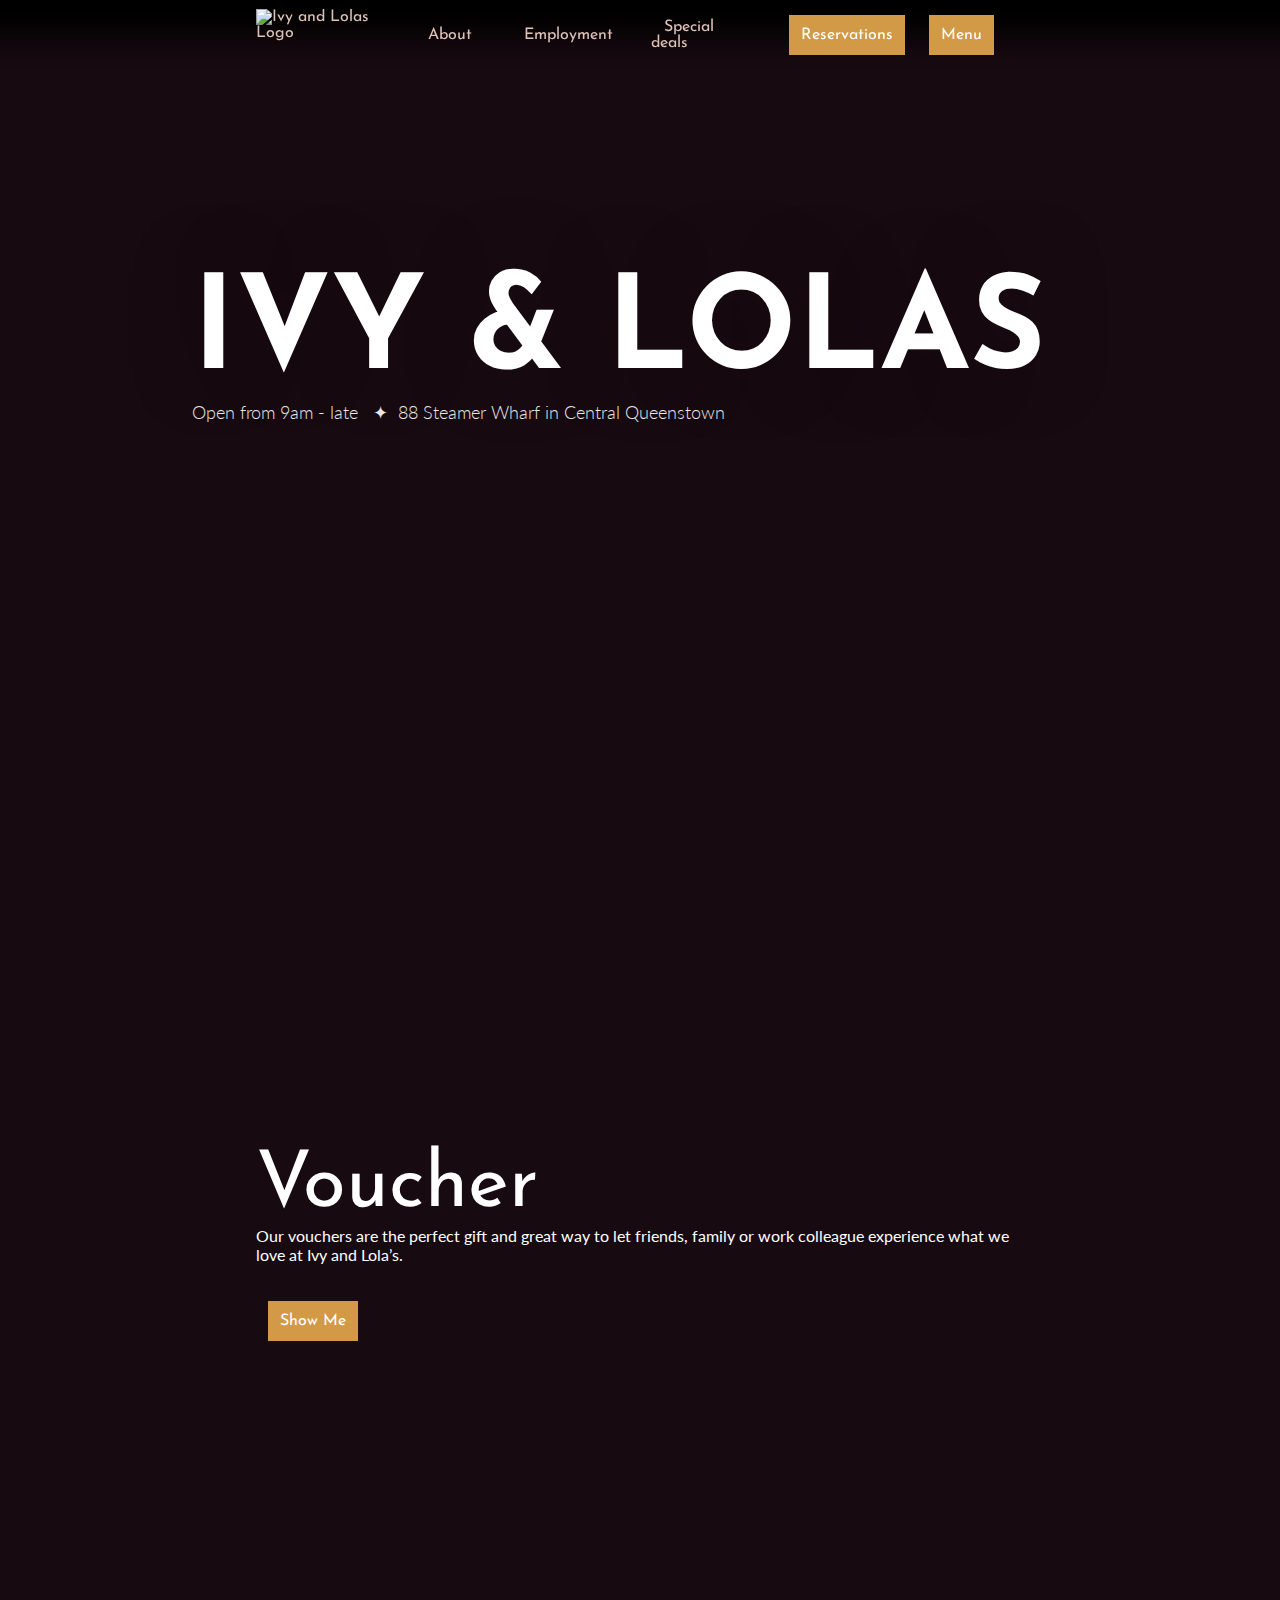
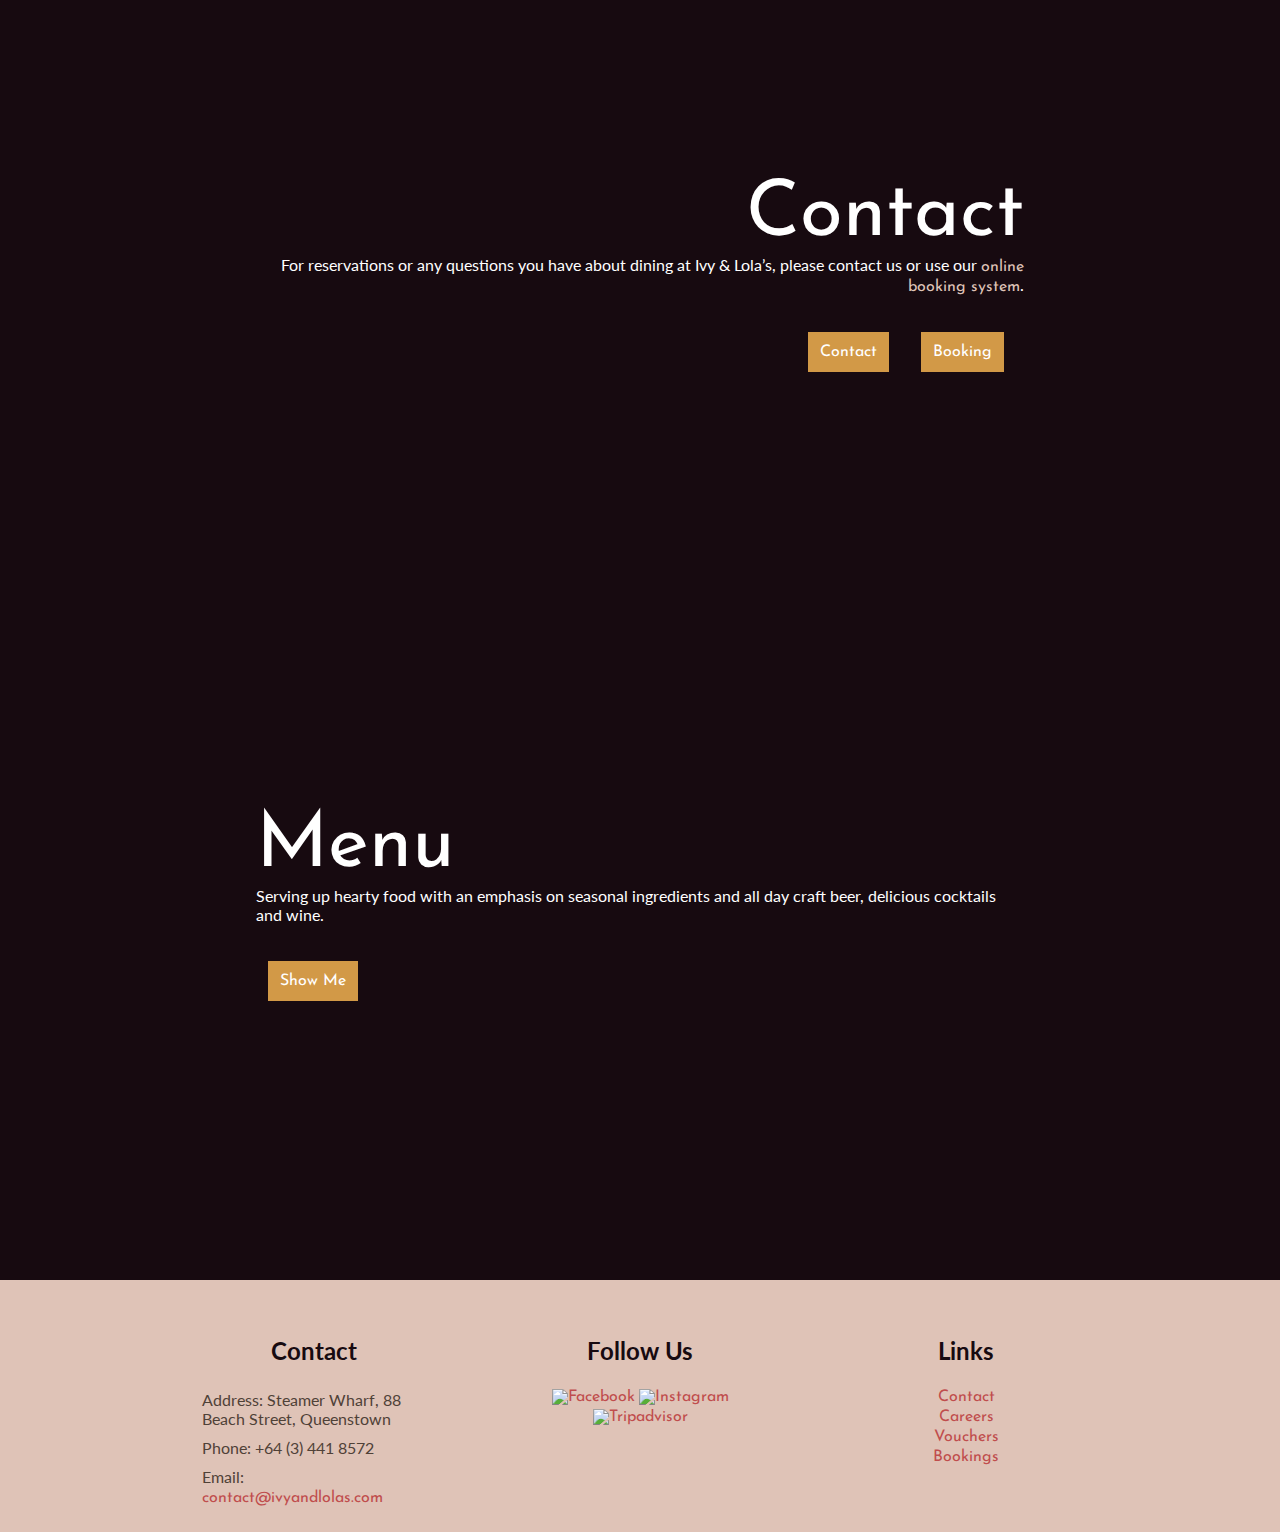
==== commit 9207a9f1: "added salmon to colour scheme." ====
--- a/index.html
+++ b/index.html
@@ -8,7 +8,6 @@
   <title>Ivy & Lola's Queenstown open from 9am - late serving brunch & dinner</title>
 </head>
 <body>
-<div id="overlay1"></div>
 <div class="heroimg" id="heroimg1">
   <div id="nav">
     <nav>
@@ -19,7 +18,7 @@
         <div id="block2">
           <div class="midnavtxt"><a href="about.html">About</a></div>
           <div class="midnavtxt"><a href="careers.html">Employment</a></div>
-          <div class="midnavtxt"><a href="Voucher.html">Vouchers & Discounts</a></div>
+          <div class="midnavtxt"><a href="Voucher.html">Special deals</a></div>
         </div>
         <div id="block3">
           <div class="cta"><a href="Book.html">Reservations</a></div>
@@ -51,7 +50,7 @@
     <div class="subcolumn">
       <div class="cText">
         <div class="cHeader">Contact</div>
-        <div class="csubtxt">For reservations or any questions you have about dining at Ivy & Lola’s, please contact us or use our <a href="www.google.com">online booking system</a>.</div>
+        <div class="csubtxt">For reservations or any questions you have about dining at Ivy & Lola’s, please contact us or use our <a href="Book.html">online booking system</a>.</div>
       </div>
       <div id="buttonincolumn2">
         <div class="cta"><a href="about.html">Contact</a></div>
--- a/style.css
+++ b/style.css
@@ -1,4 +1,4 @@
-@import url('https://fonts.googleapis.com/css2?family=Josefin+Sans:wght@400;700&family=Lato:wght@300&display=swap');
+@import url('https://fonts.googleapis.com/css2?family=Josefin+Sans:wght@400;700&family=Lato:wght@300;400;600&display=swap');
 /*
 font-family: 'Josefin Sans', sans-serif;
 font-family: 'Lato', sans-serif;
@@ -8,7 +8,7 @@
 :root {
 --Main: #D29947;
 --MainL: #4F4137;
---MainLL: #dbc9b2;
+--MainLL: #dfc3b7;
 --MainD: #C04D4D;
 --White: #ffffff;
 --Black: #170a10;
@@ -41,7 +41,28 @@
 }
 #nav {
   position: fixed;
-  background: linear-gradient(180deg, rgba(0,0,0,1) 0%, rgba(255,255,255,0) 100%);
+  background: linear-gradient(
+    to bottom,
+    hsl(0, 0%, 0%) 0%,
+    hsla(0, 0%, 0%, 0.987) 7.4%,
+    hsla(0, 0%, 0%, 0.951) 14.6%,
+    hsla(0, 0%, 0%, 0.896) 21.5%,
+    hsla(0, 0%, 0%, 0.825) 28.3%,
+    hsla(0, 0%, 0%, 0.741) 34.8%,
+    hsla(0, 0%, 0%, 0.648) 41.2%,
+    hsla(0, 0%, 0%, 0.55) 47.6%,
+    hsla(0, 0%, 0%, 0.45) 53.9%,
+    hsla(0, 0%, 0%, 0.352) 60.2%,
+    hsla(0, 0%, 0%, 0.259) 66.5%,
+    hsla(0, 0%, 0%, 0.175) 72.9%,
+    hsla(0, 0%, 0%, 0.104) 79.4%,
+    hsla(0, 0%, 0%, 0.049) 86.1%,
+    hsla(0, 0%, 0%, 0.013) 92.9%,
+    hsla(0, 0%, 0%, 0) 100%
+    );
+    /*
+            Used a website to generate a cubic gradient as the linear was too harsh in the middle, https://larsenwork.com/easing-gradients/
+    */
   z-index: 2;
 }
 a {
@@ -128,8 +149,6 @@
   background: linear-gradient(180deg, var(--Black) 5%, rgba(255,255,255,0) 100%), url("Images/HeroImg1.jpg");
   background-position: center;
   background-size: cover;
-  background-attachment: fixed;
-  /* opacity: 80%; */
 }
 #heroimg2 {
   background: linear-gradient(rgba(0,0,0,0.8) 5%, rgba(0,0,0,0.5) 100%), url("Images/HeroImg2.jpg");
@@ -236,9 +255,10 @@
 
 .herosubtxt {
   padding-left: 15vw;
-  font-size: 21px;
-  opacity: 90%;
-  font-family: 'Lato', sans-serif;
+    font-size: 18px;
+    opacity: 90%;
+    font-weight: 300;
+    font-family: 'Lato', sans-serif;
 }
 /*
 --------------------------------------------------------------------
@@ -526,20 +546,58 @@
 --------------------------------------------------------------------
 */
 .flexoverflow4x4 {
-    width: 45%;
-    height: 500px;
-    margin: 2.5%;
+  width: 45%;
+  height: 650px;
+  margin: 2.5%;
 }
 .flexoverflow3wide {
   width: 28.33%;
-  height: 500px;
-  margin: 2.5%;
+  height: 800px;
+  margin: 2.2%;
+  display: flex;
+  flex-direction: column;
+  justify-content: center;
+  align-items: center;
+  border: dotted var(--Black);
+}
+#fof3w1{
+  background: linear-gradient(180deg, rgba(255,255,255,0.1) 5%, rgba(255,255,255,0.2) 100%), url("Images/HeroImgWI.jpg");
+  background-size: cover;
+  background-position: center;
+  width: 93%;
+  height: 83%;
+}
+#fof3w2{
+  background: linear-gradient(180deg, rgba(255,255,255,0.1) 5%, rgba(255,255,255,0.2) 100%), url("Images/HeroImgDI.jpg");
+  background-size: cover;
+  background-position: center;
+  width: 93%;
+  height: 83%;
 }
 .flexoverflow3wideitemtop {
   font-size: 200%;
   font-weight: 300;
   font-family: 'Josefin Sans', sans-serif;
-  padding-bottom: 5vh;
+  padding: 5vh 0;
+}
+.flexoverflow3wideitembottom {
+  width: 80%;
+  padding: 5% 0;
+}
+.flexoverflow3wide:nth-child(2n) {
+  flex-direction: column-reverse;
+  /* display: flex; */
+}
+.flexoverflow3wide:nth-child(6n),.flexoverflow3wide:nth-child(6n+2) {
+  flex-direction: column;
+  display: flex;
+}
+.flexoverflow3wide:nth-child(6n+1) {
+  flex-direction: column-reverse;
+  display: flex;
+}
+.bbg {
+  background: linear-gradient(180deg, black, transparent);
 }
 .nondisplacedtxtboxcont .textbox {
   width: 60vw;
@@ -577,6 +635,10 @@
   background-position: center;
   background-size: cover;
 }
+.centercont .toppadding div {
+  display: flex;
+  justify-content: space-between;
+}
 /*
 --------------------------------------------------------------------
 ABOVE IS ABOUT/CONTACT/VOUCHERS/BOOKING PAGES
@@ -611,19 +673,44 @@
   #footertab1 .subfootertext {
     text-align: center;
   }
-  #block1 {
-    display: none;
-  }
   #containernav {
     width: 90vw;
-  }
+    display: grid;
+    grid-template-columns: repeat(3, auto);
+    grid-template-rows: repeat(2, auto);
+    flex-direction: column;
+  }
+  #block1 {
+    grid-row: 1 / span 2;
+    grid-column: 1 / span 2;
+    display: flex;
+    justify-content: center;
+    align-items: center;
+  }
+  #block3 {
+    display: flex;
+    justify-content: space-between;
+  }
+  #block3 .cta a {
+    padding: 12px 30px;
+    margin: 0 8px;
+}
 }
 @media screen and (max-width: 872px) {
+  .flexoverflow3wide {
+    width: 100%;
+  }
+  .herotxt {
+    padding: 20vh 0vw 0;
+    font-size: 400%;
+    text-align: center;
+    width: 100vw;
+  }
+  .flexoverflow3wideitemtop img{
+    width: 400px;
+  }
   .herosubtxt {
     padding-left: 2vw;
-  }
-  .herotxt {
-    padding: 30vh 0 0 2vw;
   }
 }
 @media screen and (max-width: 1180px) {
@@ -634,6 +721,9 @@
   #sidemenu {
     display: none;
   }
+  .hidemq {
+    display: none;
+  }
   .textbox {
     width: 100vw;
     margin: 20vh 5vw;
@@ -643,16 +733,3 @@
     transform: none;
   }
 }
-
-
-
-
-#overlay1 {
-  display: none;
-  position: absolute;
-  width: 100vw;
-  height: 100vh;
-  background-size: cover;
-  background-position: center;
-  background-image: url(Images/Overlay1.png);
-}
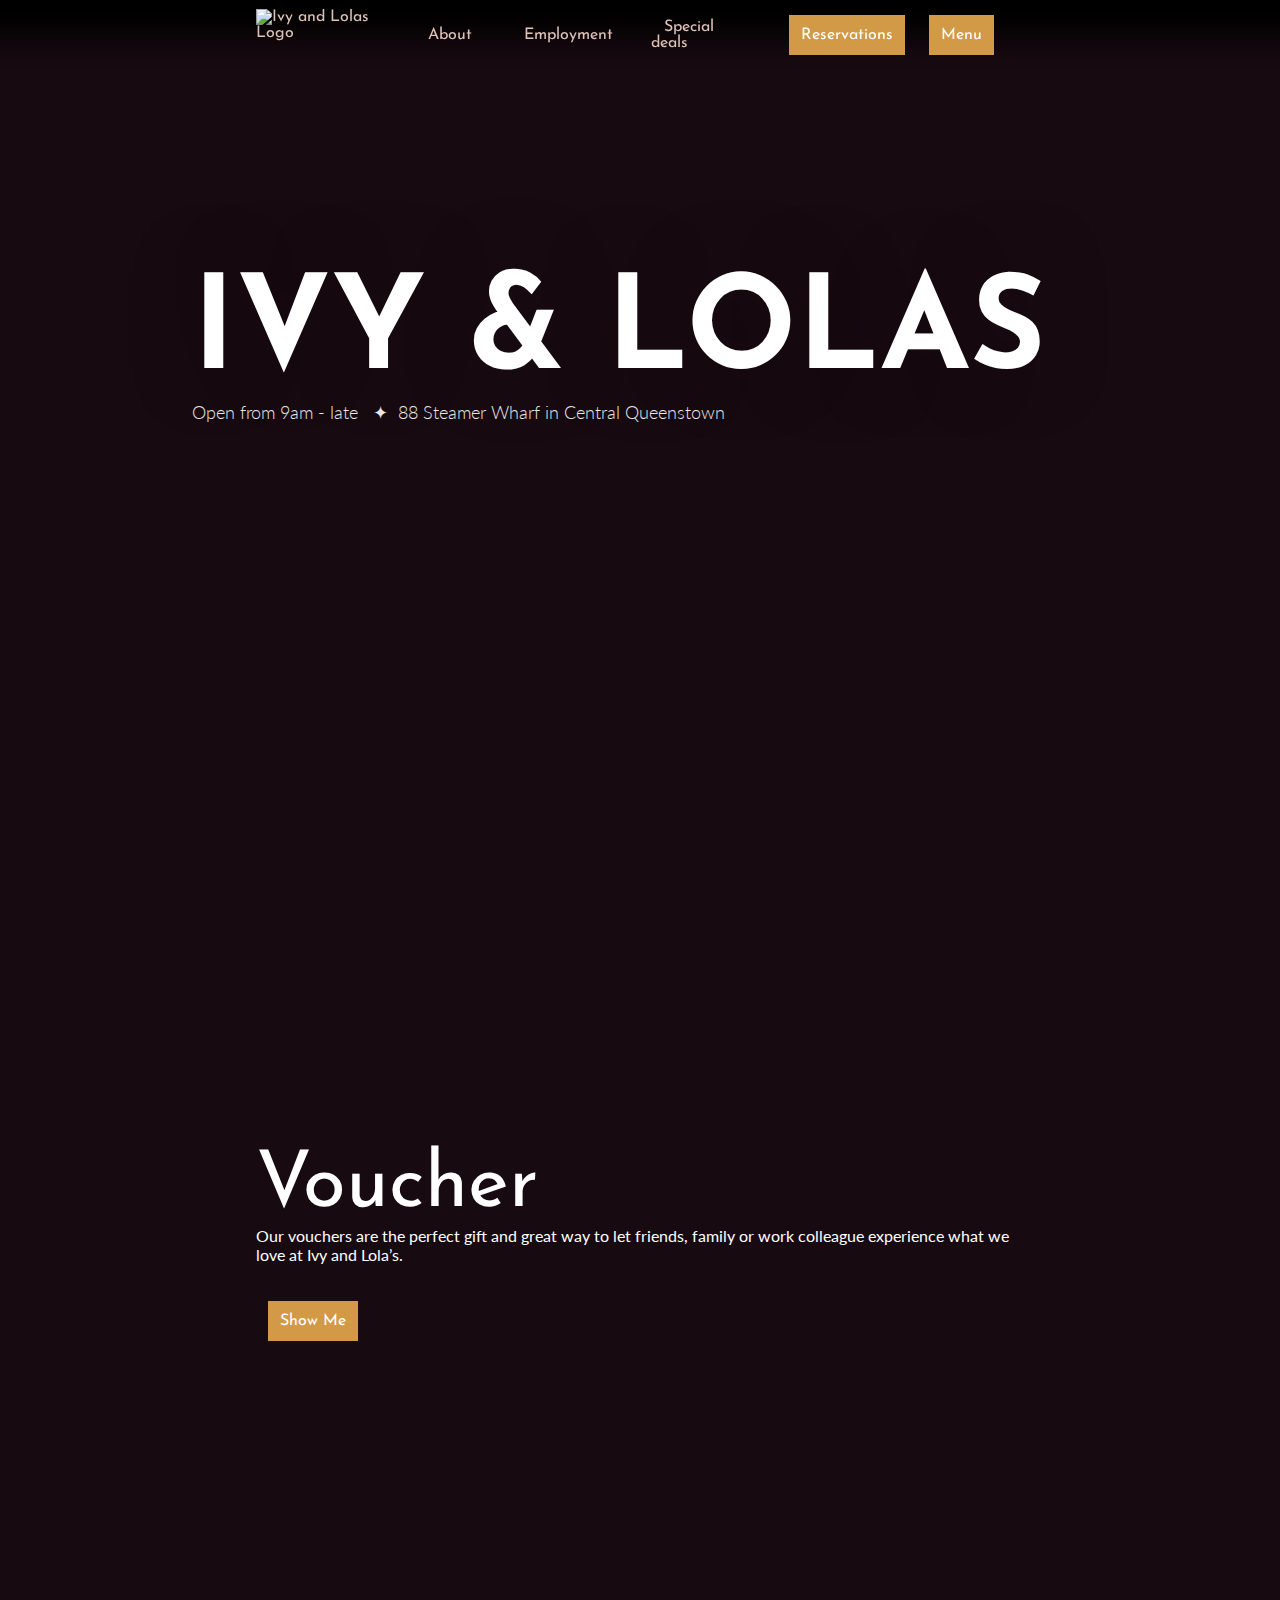
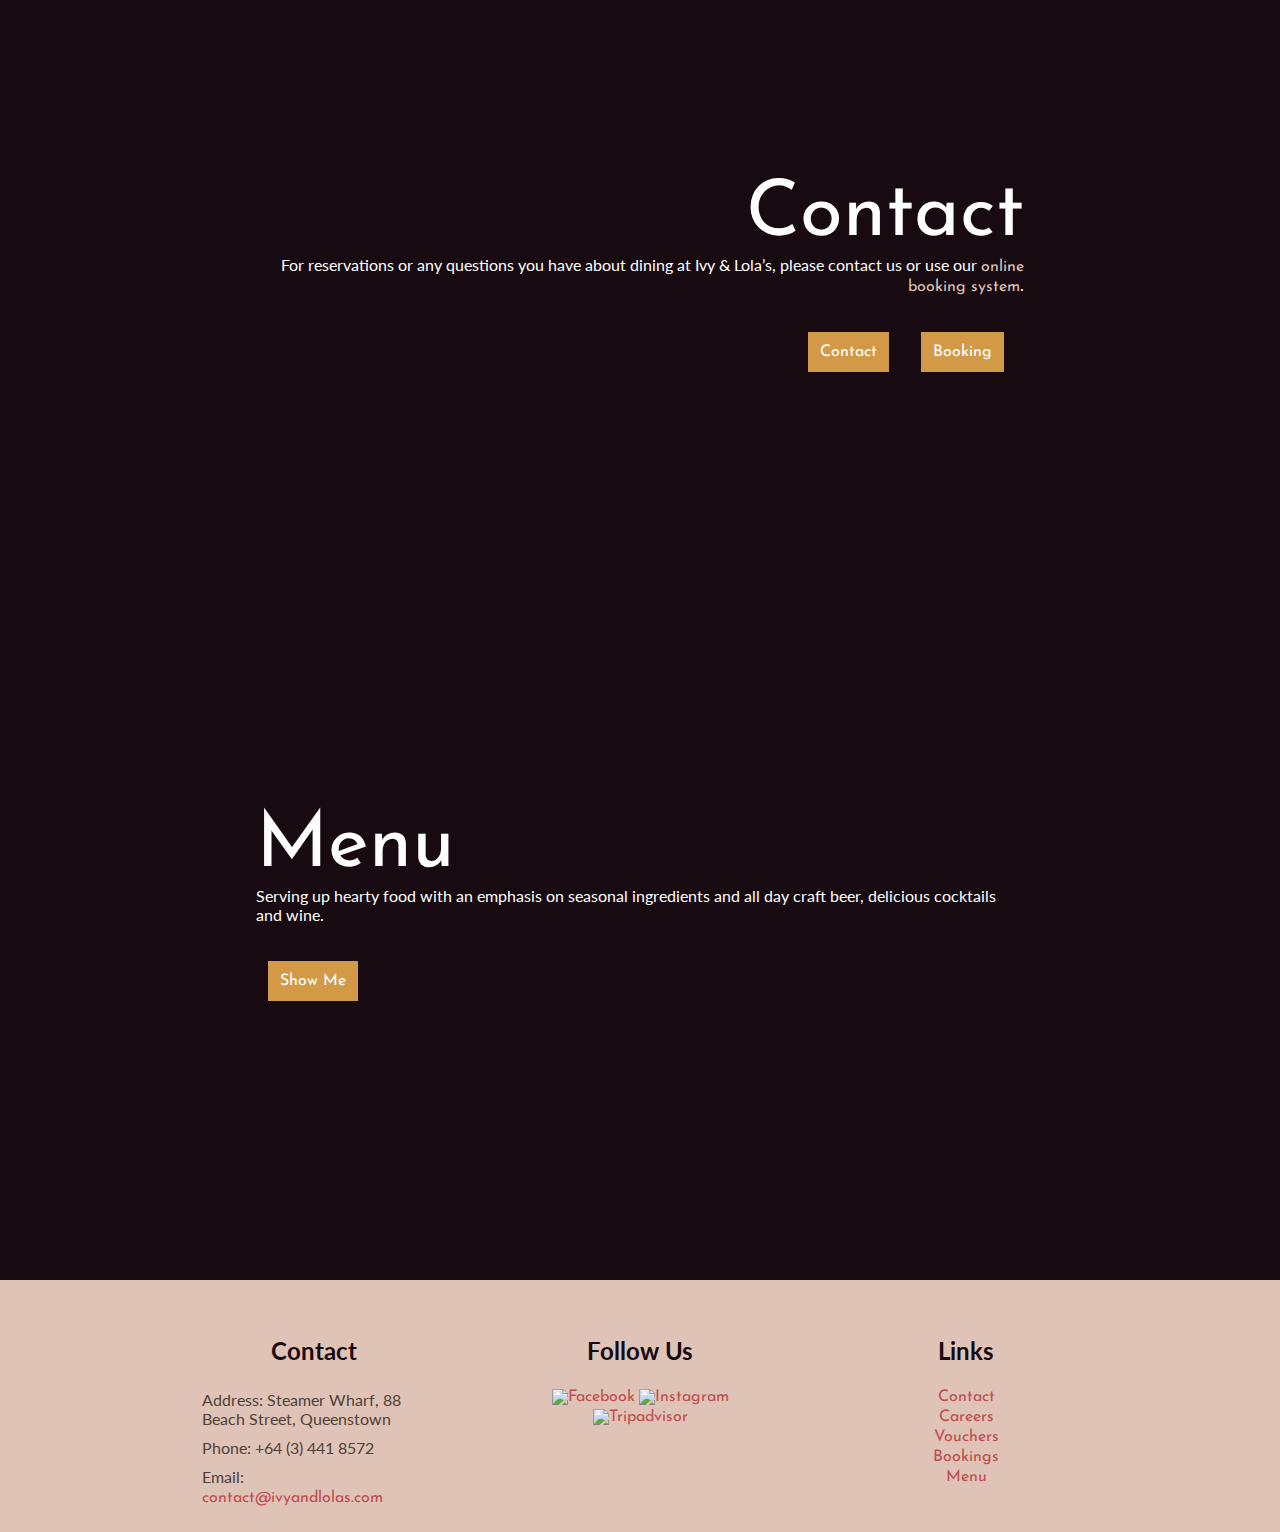
==== commit db3be074: "changed footer to conpensate for deleted pages on website." ====
--- a/index.html
+++ b/index.html
@@ -107,10 +107,11 @@
       Links
     </h2>
     <div class="subfootertext">
-      <a href="Contact.html">Contact</a><br>
+      <a href="about.html">Contact</a><br>
       <a href="Careers.html">Careers</a><br>
       <a href="Voucher.html">Vouchers</a><br>
       <a href="Book.html">Bookings</a><br>
+      <a href="Menu.html">Menu</a><br>
     </div>
   </div>
 </footer>
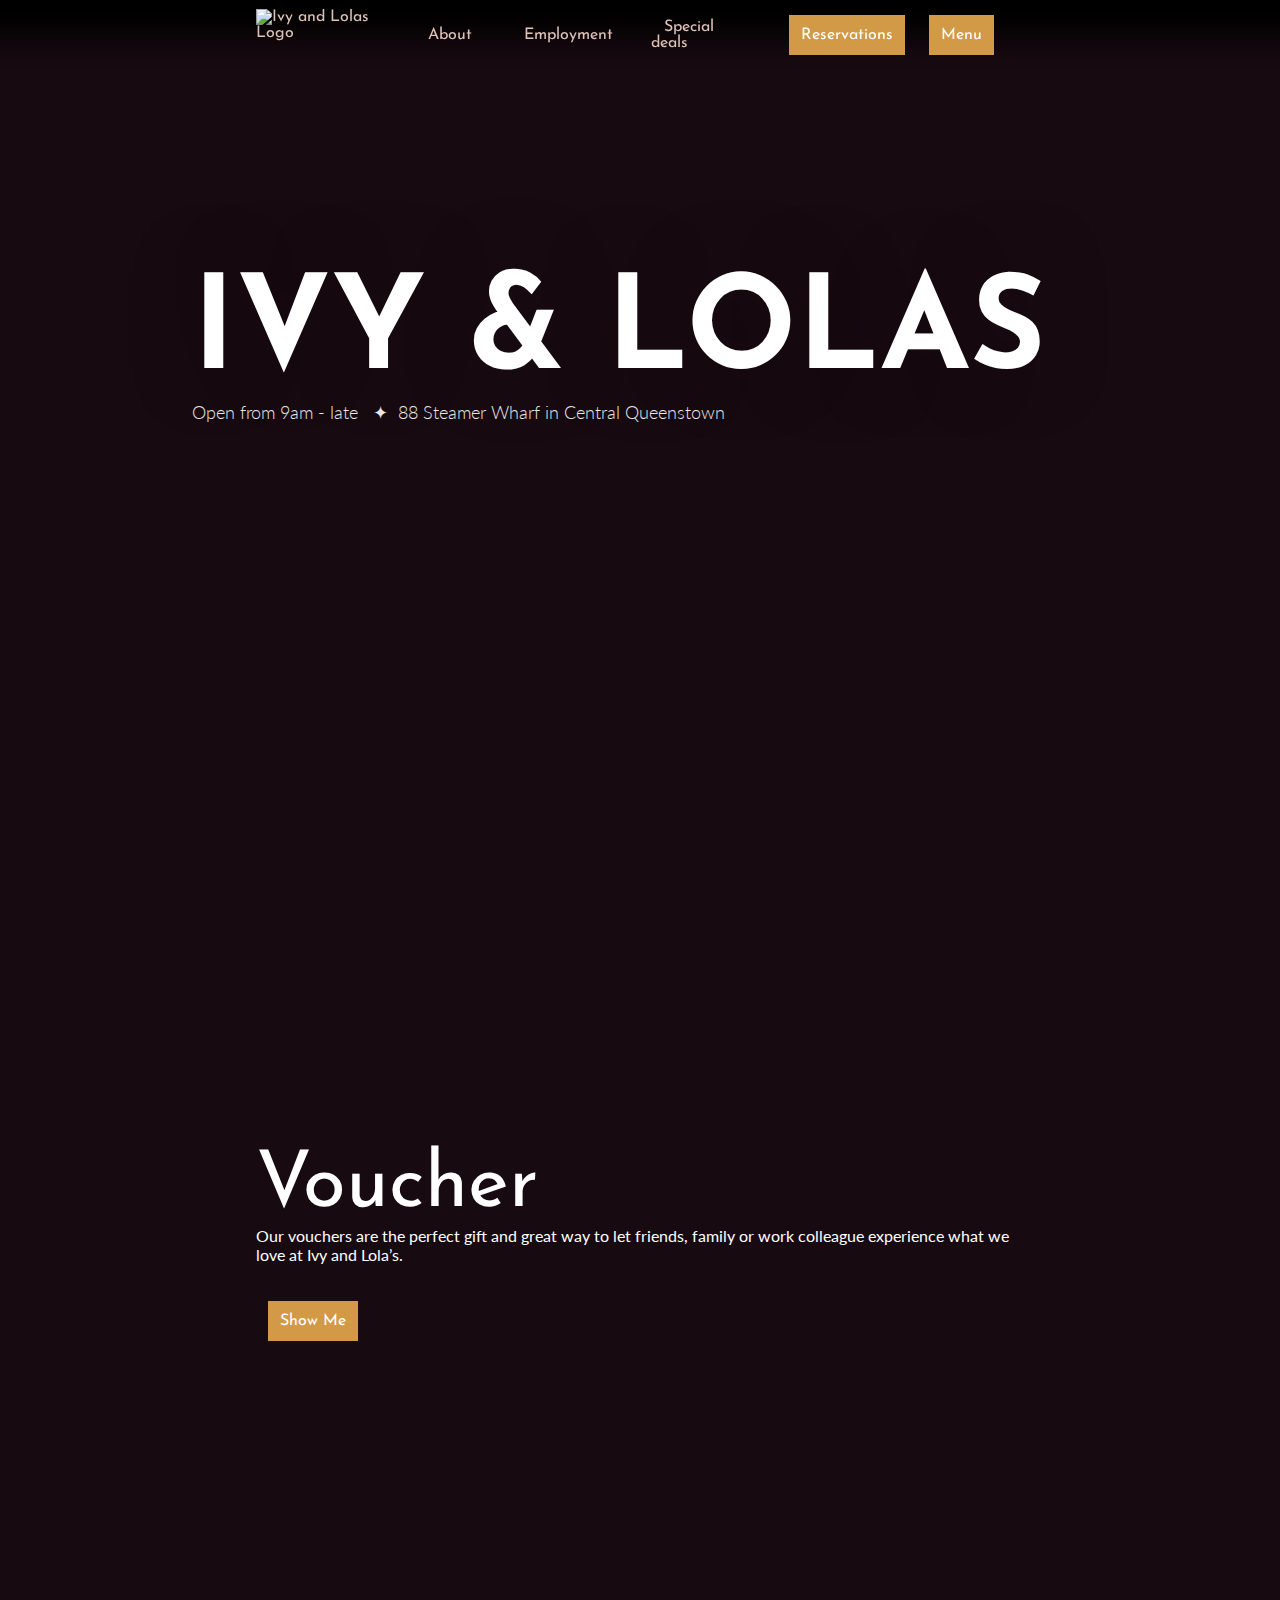
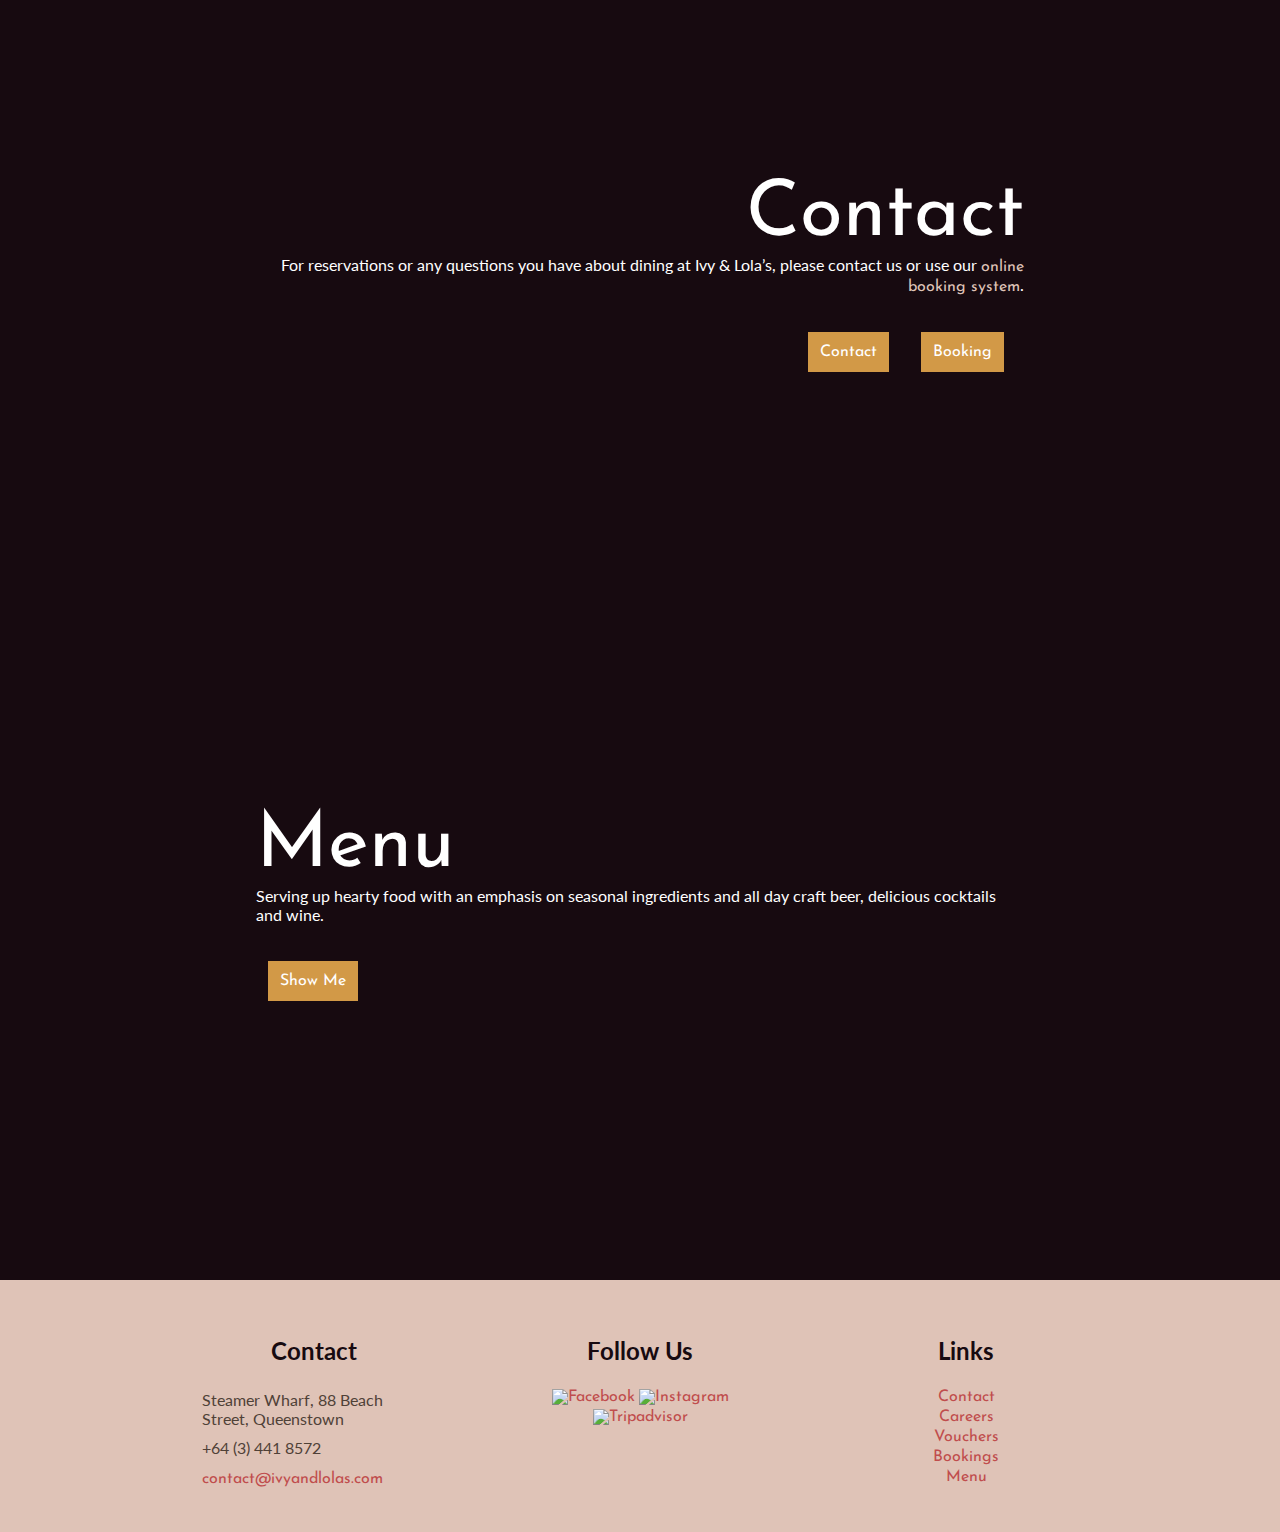
==== commit eb94d16d: "reworded footer links to be more consise." ====
--- a/index.html
+++ b/index.html
@@ -81,14 +81,14 @@
     </h2>
     <div class="subfootertext">
       <div class="fcpadding">
-        Address: Steamer Wharf,
+        Steamer Wharf,
 88 Beach Street, Queenstown
       </div>
       <div class="fcpadding">
-        Phone: +64 (3) 441 8572
+        +64 (3) 441 8572
       </div>
       <div class="fcpadding">
-        Email: <a href="mailto:contact@ivyandlolas.com"> contact@ivyandlolas.com</a>
+        <a href="mailto:contact@ivyandlolas.com">contact@ivyandlolas.com</a>
       </div>
     </div>
   </div>
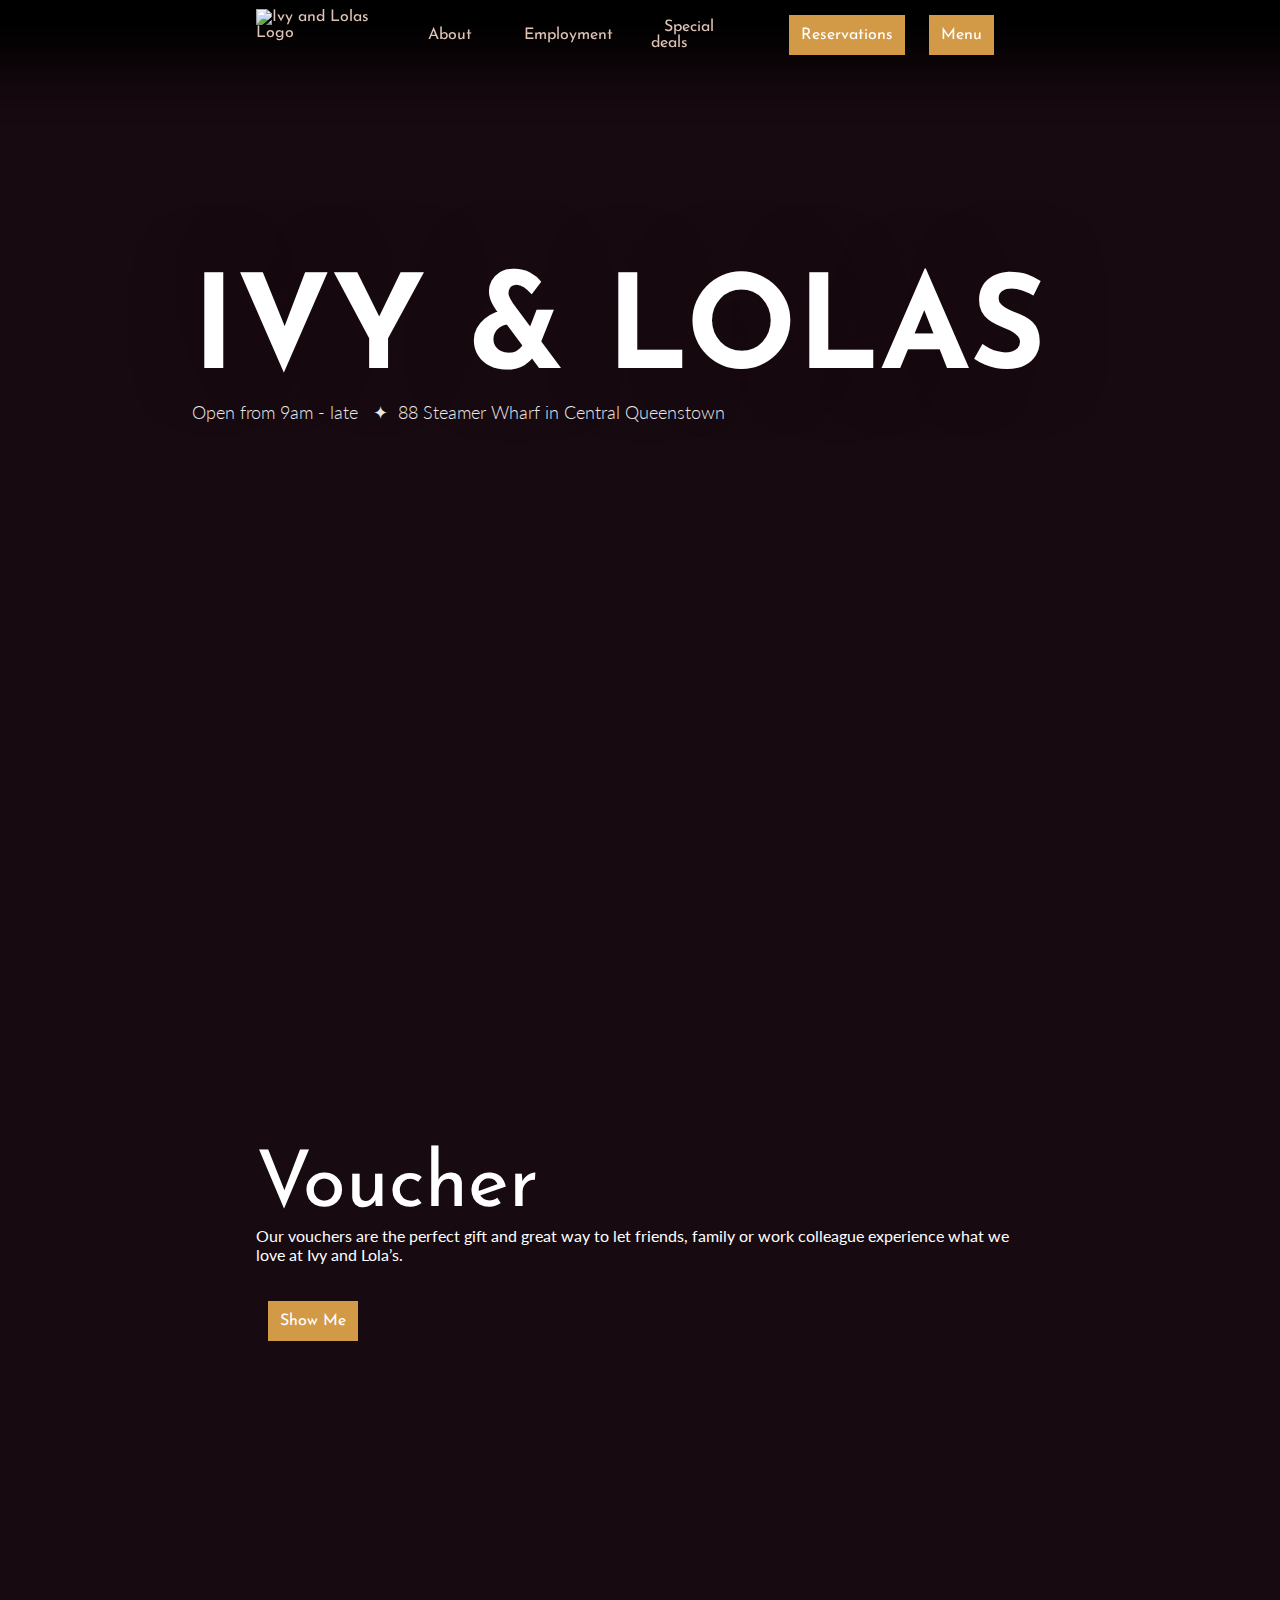
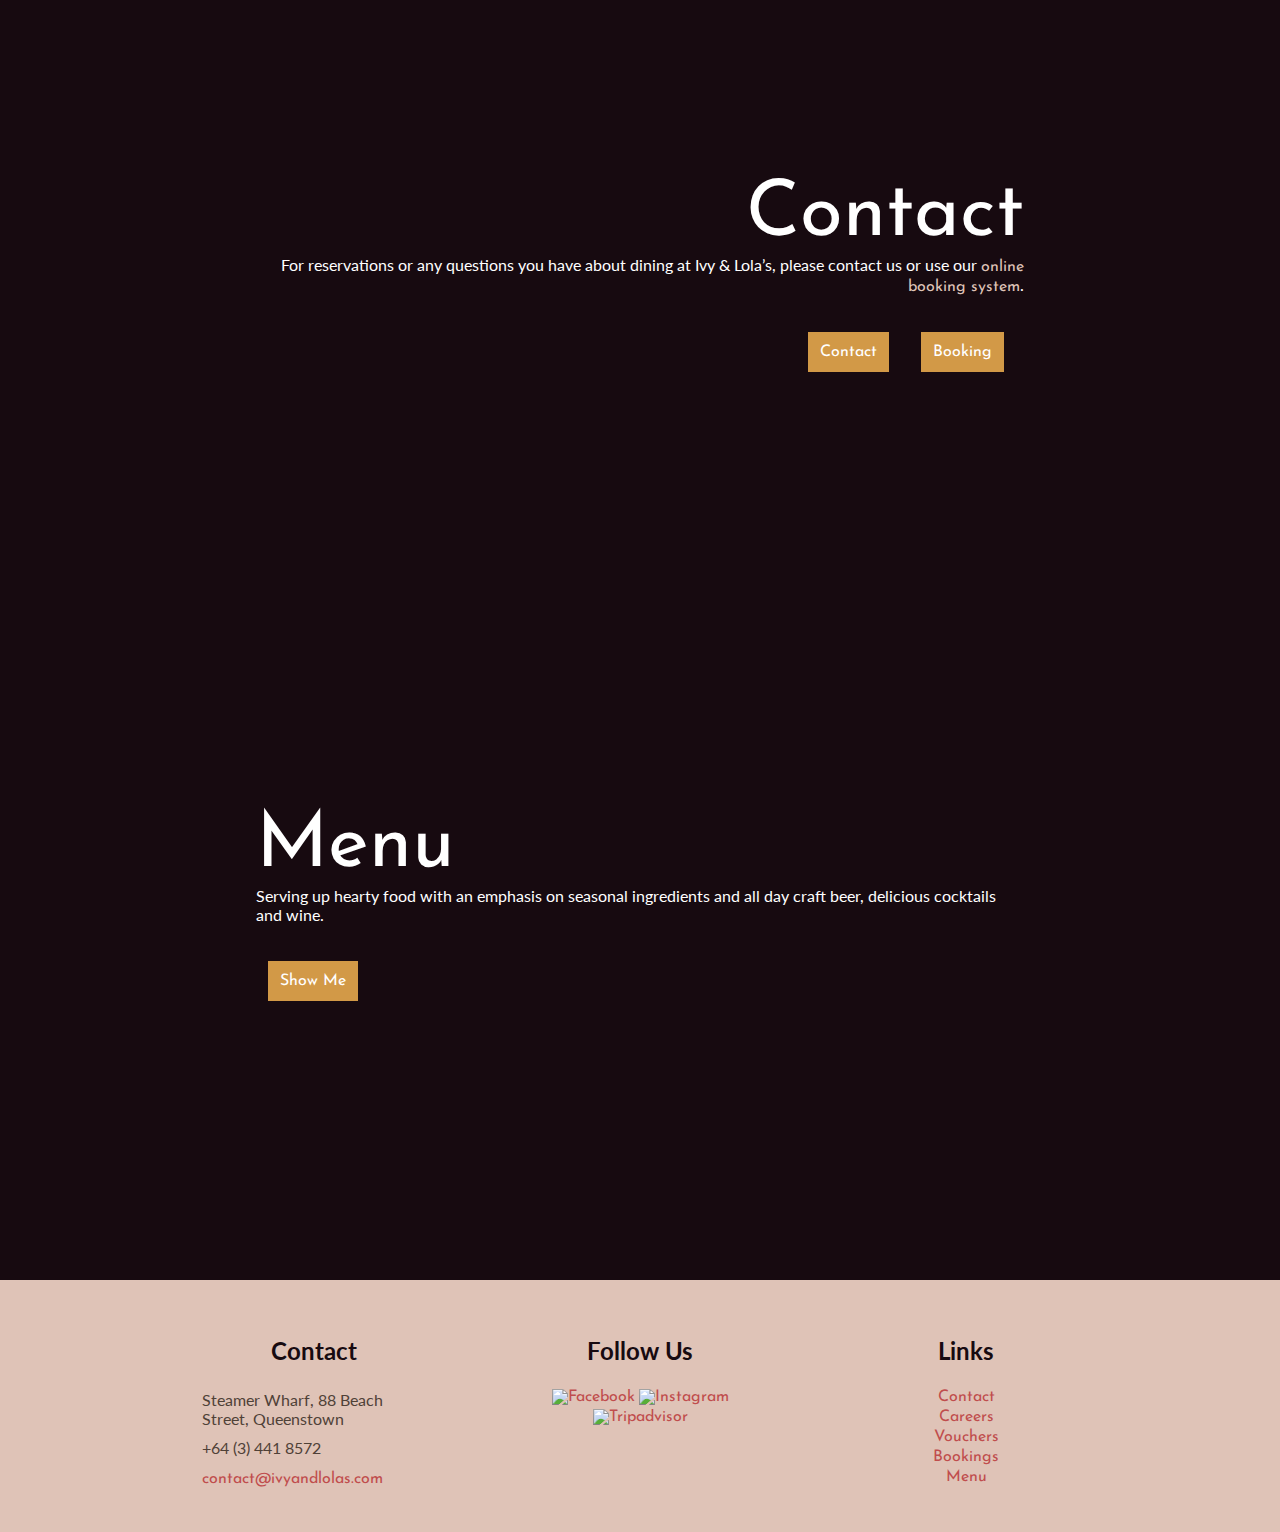
==== commit ee4e2d4a: "Link capitalisation for mobile." ====
--- a/index.html
+++ b/index.html
@@ -18,11 +18,11 @@
         <div id="block2">
           <div class="midnavtxt"><a href="about.html">About</a></div>
           <div class="midnavtxt"><a href="careers.html">Employment</a></div>
-          <div class="midnavtxt"><a href="Voucher.html">Special deals</a></div>
+          <div class="midnavtxt"><a href="voucher.html">Special deals</a></div>
         </div>
         <div id="block3">
-          <div class="cta"><a href="Book.html">Reservations</a></div>
-          <div class="cta"><a href="Menu.html">Menu</a></div>
+          <div class="cta"><a href="book.html">Reservations</a></div>
+          <div class="cta"><a href="menu.html">Menu</a></div>
         </div>
       </div>
     </nav>
@@ -50,7 +50,7 @@
     <div class="subcolumn">
       <div class="cText">
         <div class="cHeader">Contact</div>
-        <div class="csubtxt">For reservations or any questions you have about dining at Ivy & Lola’s, please contact us or use our <a href="Book.html">online booking system</a>.</div>
+        <div class="csubtxt">For reservations or any questions you have about dining at Ivy & Lola’s, please contact us or use our <a href="book.html">online booking system</a>.</div>
       </div>
       <div id="buttonincolumn2">
         <div class="cta"><a href="about.html">Contact</a></div>
@@ -108,10 +108,10 @@
     </h2>
     <div class="subfootertext">
       <a href="about.html">Contact</a><br>
-      <a href="Careers.html">Careers</a><br>
-      <a href="Voucher.html">Vouchers</a><br>
-      <a href="Book.html">Bookings</a><br>
-      <a href="Menu.html">Menu</a><br>
+      <a href="careers.html">Careers</a><br>
+      <a href="voucher.html">Vouchers</a><br>
+      <a href="book.html">Bookings</a><br>
+      <a href="menu.html">Menu</a><br>
     </div>
   </div>
 </footer>
--- a/style.css
+++ b/style.css
@@ -60,6 +60,7 @@
     hsla(0, 0%, 0%, 0.013) 92.9%,
     hsla(0, 0%, 0%, 0) 100%
     );
+    padding-bottom: 6vh;
     /*
             Used a website to generate a cubic gradient as the linear was too harsh in the middle, https://larsenwork.com/easing-gradients/
     */
@@ -547,16 +548,15 @@
 */
 .flexoverflow4x4 {
   width: 45%;
-  height: 650px;
+  height: 400px;
   margin: 2.5%;
 }
 .flexoverflow3wide {
   width: 28.33%;
-  height: 800px;
+  height: 830px;
   margin: 2.2%;
   display: flex;
   flex-direction: column;
-  justify-content: center;
   align-items: center;
   border: dotted var(--Black);
 }
@@ -564,21 +564,24 @@
   background: linear-gradient(180deg, rgba(255,255,255,0.1) 5%, rgba(255,255,255,0.2) 100%), url("Images/HeroImgWI.jpg");
   background-size: cover;
   background-position: center;
-  width: 93%;
-  height: 83%;
+  border: none;
 }
 #fof3w2{
   background: linear-gradient(180deg, rgba(255,255,255,0.1) 5%, rgba(255,255,255,0.2) 100%), url("Images/HeroImgDI.jpg");
   background-size: cover;
   background-position: center;
-  width: 93%;
-  height: 83%;
+  border: none;
 }
 .flexoverflow3wideitemtop {
   font-size: 200%;
   font-weight: 300;
   font-family: 'Josefin Sans', sans-serif;
   padding: 5vh 0;
+  display: flex;
+  justify-content: center;
+}
+.flexoverflow3wideitemtop img{
+  width: 95%;
 }
 .flexoverflow3wideitembottom {
   width: 80%;
@@ -607,7 +610,7 @@
   margin: 20vh 10%;
   display: flex;
   flex-wrap: wrap;
-  justify-content: flex-start;
+  justify-content: center;
   align-items: center;
 }
 #aboutimg1 {
@@ -646,6 +649,33 @@
 BELOW IS MEDIA QUERIES
 --------------------------------------------------------------------
 */
+@media screen and (max-width: 1200px) {
+  .flexoverflow4x4 {
+  height: 500px;
+}
+.midnavtxt {
+    padding: 0 0vw;
+}
+#containernav {
+  width: 80vw;
+}
+}
+@media screen and (max-width: 1680px) {
+.nondisplacedtxtboxcont .textbox {
+  width: 70vw;
+}
+}
+@media screen and (max-width: 1460px) {
+  .flexoverflow4x4 {
+    height: 475px;
+  }
+  #fof3w1 {
+    display: none;
+  }
+  .flexoverflow3wide {
+    width: 44%;
+  }
+}
 @media screen and (max-width: 885px) {
   footer {
     flex-direction: column;
@@ -699,6 +729,10 @@
 @media screen and (max-width: 872px) {
   .flexoverflow3wide {
     width: 100%;
+    height: fit-content;
+  }
+  .hidemq {
+    display: none;
   }
   .herotxt {
     padding: 20vh 0vw 0;
@@ -706,9 +740,6 @@
     text-align: center;
     width: 100vw;
   }
-  .flexoverflow3wideitemtop img{
-    width: 400px;
-  }
   .herosubtxt {
     padding-left: 2vw;
   }
@@ -721,9 +752,6 @@
   #sidemenu {
     display: none;
   }
-  .hidemq {
-    display: none;
-  }
   .textbox {
     width: 100vw;
     margin: 20vh 5vw;
